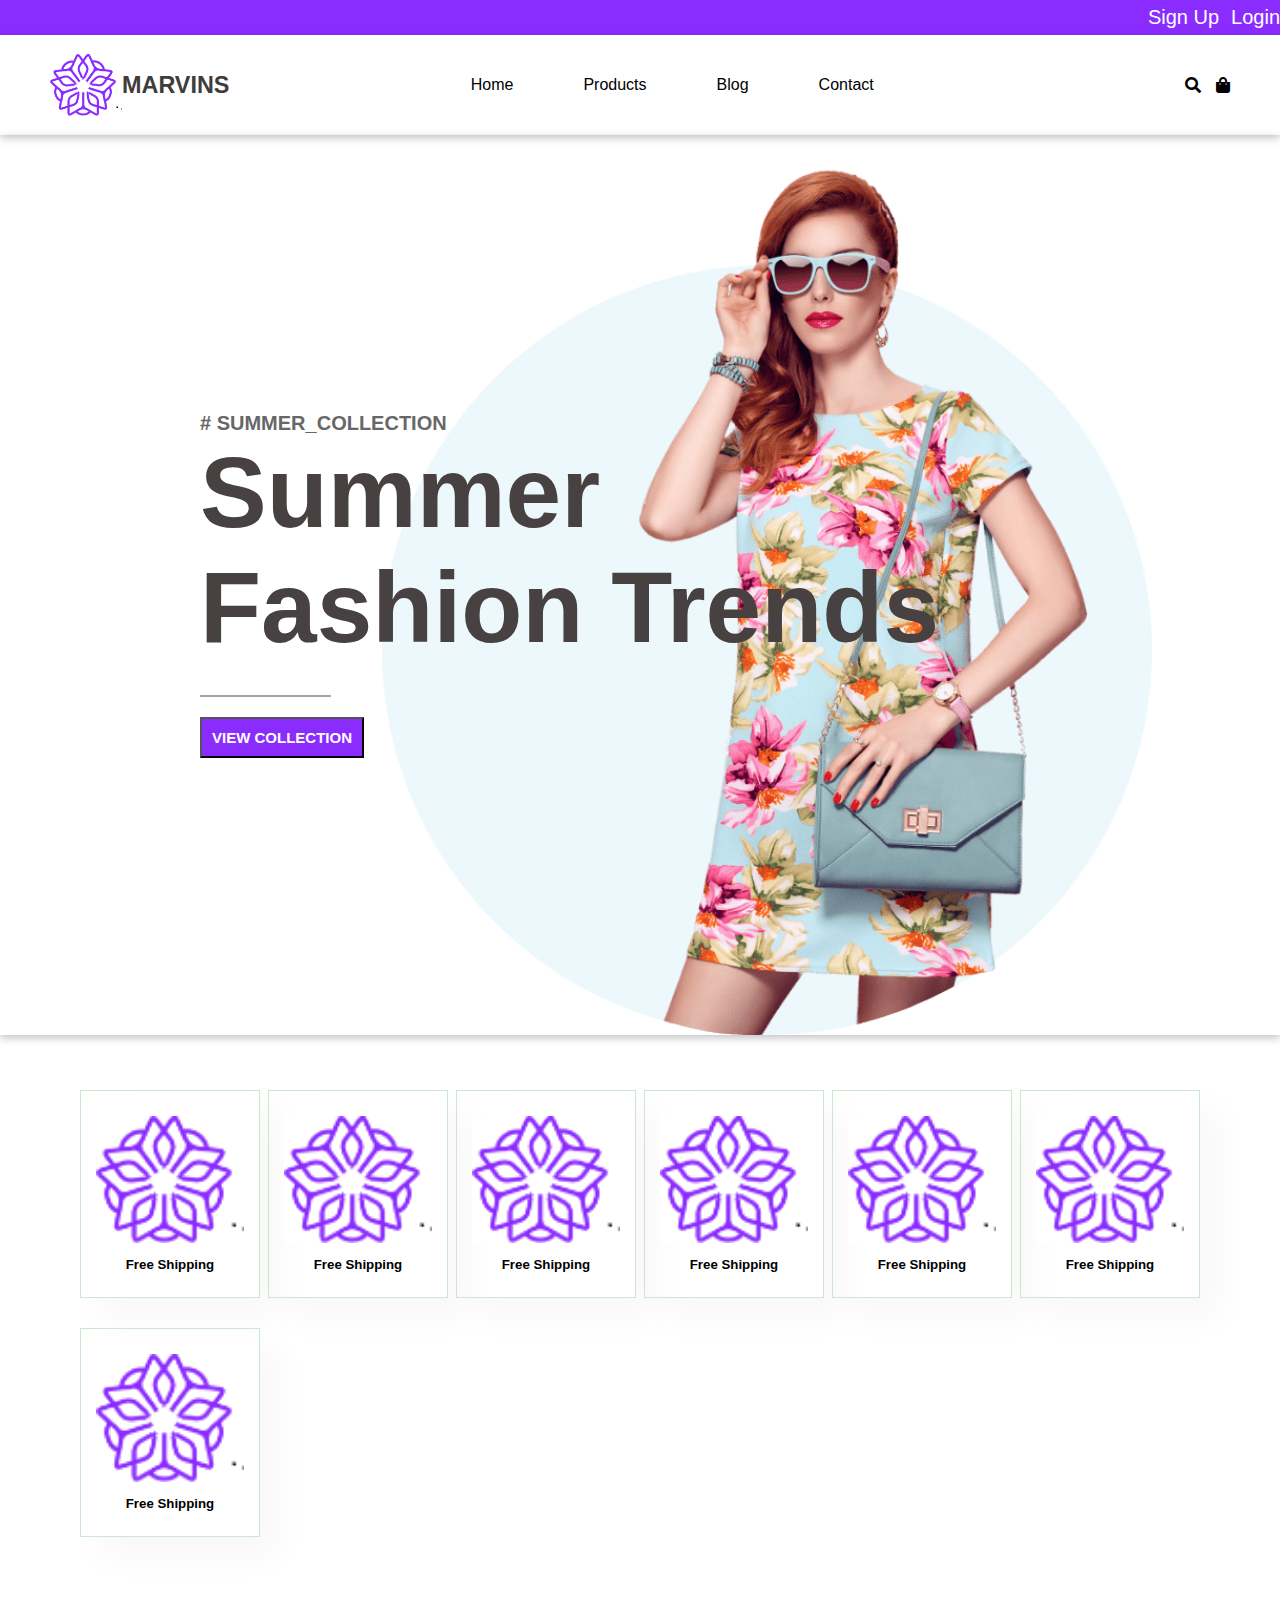
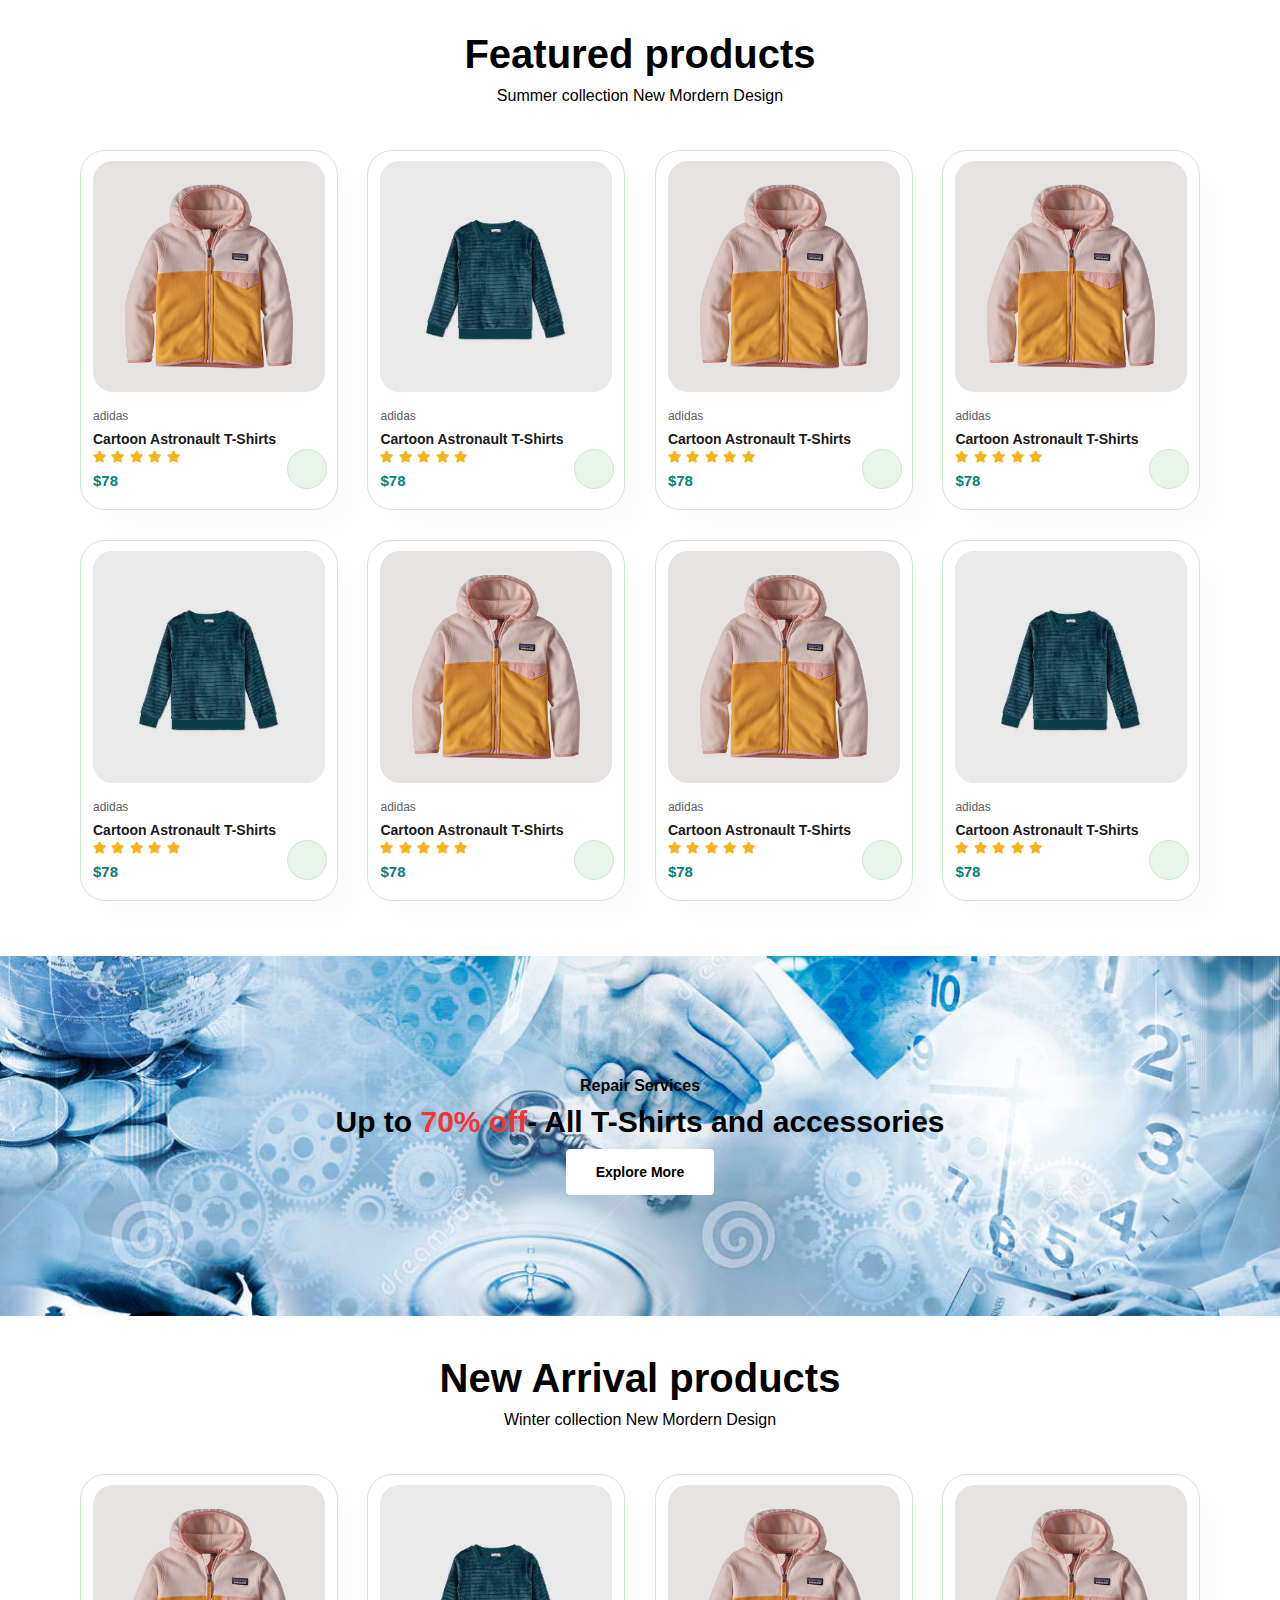
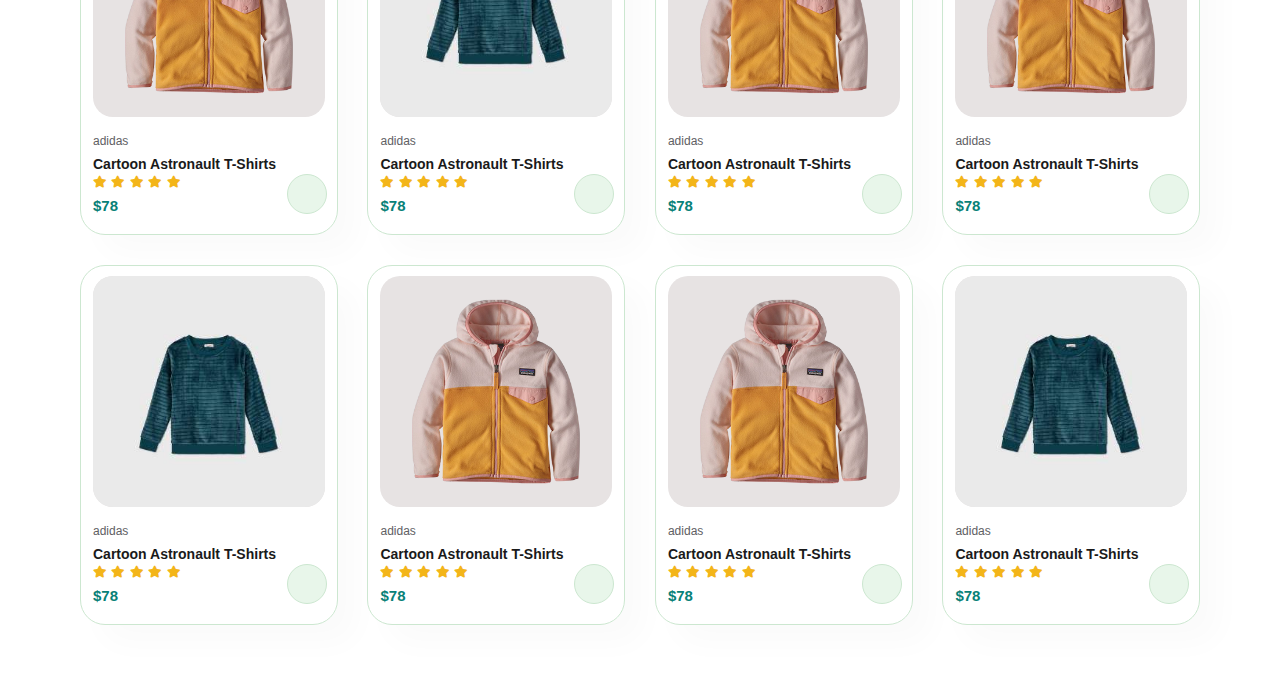
==== index.html @ b317eabd "initialCommit" ====
<!DOCTYPE html>
<html lang="en">

<head>
    <meta charset="UTF-8">
    <meta http-equiv="X-UA-Compatible" content="IE=edge">
    <meta name="viewport" content="width=device-width, initial-scale=1.0">
    <link rel="stylesheet" href="css/style.css">
    <link rel="stylesheet" href="fontawesome/css/all.min.css">
    <title>E-Commerce</title>
    <link rel="preconnect" href="https://fonts.googleapis.com">
    <link rel="preconnect" href="https://fonts.gstatic.com" crossorigin>
    <link href="https://fonts.googleapis.com/css2?family=Open+Sans&display=swap" rel="stylesheet">
</head>

<body>
    <div class="container">

        <div class="login" id="colorbg">
            <a class="text" id="signUp" href="signup.html">Sign Up</a>
            <a class="text" id="login" href="login.html">Login</a>
        </div>


        <div class="top-nav">

            <img src="Images/logo.png">

            <div class="app-name" style="color:rgb(63, 60, 60);">
                <h3>MARVINS</h3>
            </div>

            <div class="listContainer">
                <nav>
                    <ul class="top-list">
                        <li id="home">Home</li>
                        <li id="product">Products</li>
                        <li>Blog</li>
                        <li>Contact</li>
                        <a href="#"><i id="close" class="fas fa-times"></i></a>
                    </ul>
                </nav>
            </div>

            <div class="icons">
                <i class="fas fa-search"></i>
                <i class="fas fa-shopping-bag" id="cartBtn"></i>
            </div>

            <div id="mobile">
                <i id="bar" class="fas fa-outdent"></i>
            </div>
        </div>

        <div class="backgroundImageConttainer">

            <h1># SUMMER_COLLECTION</h1>
            <h2>Summer</h2>
            <h2>Fashion Trends</h2>

            <div class="aux-shop2-slider">

            </div>

            <button>VIEW COLLECTION</button>

        </div>

        <div id="feature" class="active">
            <div class="fe-box">
                <img src="Images/logo.png">
                <h5>Free Shipping</h5>
            </div>
            <div class="fe-box">
                <img src="Images/logo.png">
                <h5>Free Shipping</h5>
            </div>
            <div class="fe-box">
                <img src="Images/logo.png">
                <h5>Free Shipping</h5>
            </div>
            <div class="fe-box">
                <img src="Images/logo.png">
                <h5>Free Shipping</h5>
            </div>
            <div class="fe-box">
                <img src="Images/logo.png">
                <h5>Free Shipping</h5>
            </div>
            <div class="fe-box">
                <img src="Images/logo.png">
                <h5>Free Shipping</h5>
            </div>
            <div class="fe-box">
                <img src="Images/logo.png">
                <h5>Free Shipping</h5>
            </div>


        </div>

        <div id="products" class="active">
            <h2>Featured products</h2>
            <p>Summer collection New Mordern Design</p>

            <div class="pro-container">
                <div class="pro">
                    <img src="Images/cloth1.webp" alt="No Img found">
                    <div class="description">
                        <span>adidas</span>
                        <h5>Cartoon Astronault T-Shirts</h5>
                        <div class="star">
                            <i class="fas fa-star"></i>
                            <i class="fas fa-star"></i>
                            <i class="fas fa-star"></i>
                            <i class="fas fa-star"></i>
                            <i class="fas fa-star"></i>
                        </div>
                        <h4>$78</h4>
                    </div>
                    <a href="#"><i class="fas fa-shopping-cart cart"></i></a>
                </div>

                <div class="pro">
                    <img src="Images/cloth2.jpg" alt="No Img found">
                    <div class="description">
                        <span>adidas</span>
                        <h5>Cartoon Astronault T-Shirts</h5>
                        <div class="star">
                            <i class="fas fa-star"></i>
                            <i class="fas fa-star"></i>
                            <i class="fas fa-star"></i>
                            <i class="fas fa-star"></i>
                            <i class="fas fa-star"></i>
                        </div>
                        <h4>$78</h4>
                    </div>
                    <a href="#"><i class="fas fa-shopping-cart cart"></i></a>
                </div>
                <div class="pro">
                    <img src="Images/cloth1.webp" alt="No Img found">
                    <div class="description">
                        <span>adidas</span>
                        <h5>Cartoon Astronault T-Shirts</h5>
                        <div class="star">
                            <i class="fas fa-star"></i>
                            <i class="fas fa-star"></i>
                            <i class="fas fa-star"></i>
                            <i class="fas fa-star"></i>
                            <i class="fas fa-star"></i>
                        </div>
                        <h4>$78</h4>
                    </div>
                    <a href="#"><i class="fas fa-shopping-cart cart"></i></a>
                </div>
                <div class="pro">
                    <img src="Images/cloth1.webp" alt="No Img found">
                    <div class="description">
                        <span>adidas</span>
                        <h5>Cartoon Astronault T-Shirts</h5>
                        <div class="star">
                            <i class="fas fa-star"></i>
                            <i class="fas fa-star"></i>
                            <i class="fas fa-star"></i>
                            <i class="fas fa-star"></i>
                            <i class="fas fa-star"></i>
                        </div>
                        <h4>$78</h4>
                    </div>
                    <a href="#"><i class="fas fa-shopping-cart cart"></i></a>
                </div>
                <div class="pro">
                    <img src="Images/cloth2.jpg" alt="No Img found">
                    <div class="description">
                        <span>adidas</span>
                        <h5>Cartoon Astronault T-Shirts</h5>
                        <div class="star">
                            <i class="fas fa-star"></i>
                            <i class="fas fa-star"></i>
                            <i class="fas fa-star"></i>
                            <i class="fas fa-star"></i>
                            <i class="fas fa-star"></i>
                        </div>
                        <h4>$78</h4>
                    </div>
                    <a href="#"><i class="fas fa-shopping-cart cart"></i></a>
                </div>
                <div class="pro">
                    <img src="Images/cloth1.webp" alt="No Img found">
                    <div class="description">
                        <span>adidas</span>
                        <h5>Cartoon Astronault T-Shirts</h5>
                        <div class="star">
                            <i class="fas fa-star"></i>
                            <i class="fas fa-star"></i>
                            <i class="fas fa-star"></i>
                            <i class="fas fa-star"></i>
                            <i class="fas fa-star"></i>
                        </div>
                        <h4>$78</h4>
                    </div>
                    <a href="#"><i class="fas fa-shopping-cart cart"></i></a>
                </div>
                <div class="pro">
                    <img src="Images/cloth1.webp" alt="No Img found">
                    <div class="description">
                        <span>adidas</span>
                        <h5>Cartoon Astronault T-Shirts</h5>
                        <div class="star">
                            <i class="fas fa-star"></i>
                            <i class="fas fa-star"></i>
                            <i class="fas fa-star"></i>
                            <i class="fas fa-star"></i>
                            <i class="fas fa-star"></i>
                        </div>
                        <h4>$78</h4>
                    </div>
                    <a href="#"><i class="fas fa-shopping-cart cart"></i></a>
                </div>

                <div class="pro">
                    <img src="Images/cloth2.jpg" alt="No Img found">
                    <div class="description">
                        <span>adidas</span>
                        <h5>Cartoon Astronault T-Shirts</h5>
                        <div class="star">
                            <i class="fas fa-star"></i>
                            <i class="fas fa-star"></i>
                            <i class="fas fa-star"></i>
                            <i class="fas fa-star"></i>
                            <i class="fas fa-star"></i>
                        </div>
                        <h4>$78</h4>
                    </div>
                    <a href="#"><i class="fas fa-shopping-cart cart"></i></a>
                </div>
            </div>

        </div>

        <div id="banner" class="section-m1">
            <h4>Repair Services</h4>
            <h2>Up to <span>70% off</span>- All T-Shirts and accessories</h2>
            <button class="normal">Explore More</button>
        </div>

        <div id="products" class="active">
            <h2>New Arrival products</h2>
            <p>Winter collection New Mordern Design</p>

            <div class="pro-container">
                <div class="pro">
                    <img src="Images/cloth1.webp" alt="No Img found">
                    <div class="description">
                        <span>adidas</span>
                        <h5>Cartoon Astronault T-Shirts</h5>
                        <div class="star">
                            <i class="fas fa-star"></i>
                            <i class="fas fa-star"></i>
                            <i class="fas fa-star"></i>
                            <i class="fas fa-star"></i>
                            <i class="fas fa-star"></i>
                        </div>
                        <h4>$78</h4>
                    </div>
                    <a href="#"><i class="fas fa-shopping-cart cart"></i></a>
                </div>

                <div class="pro">
                    <img src="Images/cloth2.jpg" alt="No Img found">
                    <div class="description">
                        <span>adidas</span>
                        <h5>Cartoon Astronault T-Shirts</h5>
                        <div class="star">
                            <i class="fas fa-star"></i>
                            <i class="fas fa-star"></i>
                            <i class="fas fa-star"></i>
                            <i class="fas fa-star"></i>
                            <i class="fas fa-star"></i>
                        </div>
                        <h4>$78</h4>
                    </div>
                    <a href="#"><i class="fas fa-shopping-cart cart"></i></a>
                </div>
                <div class="pro">
                    <img src="Images/cloth1.webp" alt="No Img found">
                    <div class="description">
                        <span>adidas</span>
                        <h5>Cartoon Astronault T-Shirts</h5>
                        <div class="star">
                            <i class="fas fa-star"></i>
                            <i class="fas fa-star"></i>
                            <i class="fas fa-star"></i>
                            <i class="fas fa-star"></i>
                            <i class="fas fa-star"></i>
                        </div>
                        <h4>$78</h4>
                    </div>
                    <a href="#"><i class="fas fa-shopping-cart cart"></i></a>
                </div>
                <div class="pro">
                    <img src="Images/cloth1.webp" alt="No Img found">
                    <div class="description">
                        <span>adidas</span>
                        <h5>Cartoon Astronault T-Shirts</h5>
                        <div class="star">
                            <i class="fas fa-star"></i>
                            <i class="fas fa-star"></i>
                            <i class="fas fa-star"></i>
                            <i class="fas fa-star"></i>
                            <i class="fas fa-star"></i>
                        </div>
                        <h4>$78</h4>
                    </div>
                    <a href="#"><i class="fas fa-shopping-cart cart"></i></a>
                </div>
                <div class="pro">
                    <img src="Images/cloth2.jpg" alt="No Img found">
                    <div class="description">
                        <span>adidas</span>
                        <h5>Cartoon Astronault T-Shirts</h5>
                        <div class="star">
                            <i class="fas fa-star"></i>
                            <i class="fas fa-star"></i>
                            <i class="fas fa-star"></i>
                            <i class="fas fa-star"></i>
                            <i class="fas fa-star"></i>
                        </div>
                        <h4>$78</h4>
                    </div>
                    <a href="#"><i class="fas fa-shopping-cart cart"></i></a>
                </div>
                <div class="pro">
                    <img src="Images/cloth1.webp" alt="No Img found">
                    <div class="description">
                        <span>adidas</span>
                        <h5>Cartoon Astronault T-Shirts</h5>
                        <div class="star">
                            <i class="fas fa-star"></i>
                            <i class="fas fa-star"></i>
                            <i class="fas fa-star"></i>
                            <i class="fas fa-star"></i>
                            <i class="fas fa-star"></i>
                        </div>
                        <h4>$78</h4>
                    </div>
                    <a href="#"><i class="fas fa-shopping-cart cart"></i></a>
                </div>
                <div class="pro">
                    <img src="Images/cloth1.webp" alt="No Img found">
                    <div class="description">
                        <span>adidas</span>
                        <h5>Cartoon Astronault T-Shirts</h5>
                        <div class="star">
                            <i class="fas fa-star"></i>
                            <i class="fas fa-star"></i>
                            <i class="fas fa-star"></i>
                            <i class="fas fa-star"></i>
                            <i class="fas fa-star"></i>
                        </div>
                        <h4>$78</h4>
                    </div>
                    <a href="#"><i class="fas fa-shopping-cart cart"></i></a>
                </div>

                <div class="pro">
                    <img src="Images/cloth2.jpg" alt="No Img found">
                    <div class="description">
                        <span>adidas</span>
                        <h5>Cartoon Astronault T-Shirts</h5>
                        <div class="star">
                            <i class="fas fa-star"></i>
                            <i class="fas fa-star"></i>
                            <i class="fas fa-star"></i>
                            <i class="fas fa-star"></i>
                            <i class="fas fa-star"></i>
                        </div>
                        <h4>$78</h4>
                    </div>
                    <a href="#"><i class="fas fa-shopping-cart cart"></i></a>
                </div>
            </div>

        </div>

    </div>
    <script src="js/script.js"></script>
</body>

</html>
---- css/style.css ----
* {
        margin: 0;
        padding: 0;
        box-sizing: border-box;
    }
    
    p {
        margin: 10px;
    }
    
    h2 {
        font-size: 40px;
    }
    
    body {
        font-family: arial, sans-serif;
        background-color: #fff;
    }
    
    #colorbg {
        height: 35px;
        max-width: 100vw;
        background-color: #8b2cff;
        display: flex;
    }
    
    .login {
        display: flex;
        justify-content: end;
        gap: 12px;
    }
    
    .text {
        display: flex;
        align-items: center;
        text-decoration: none;
        font-size: 20px;
        color: white;
    }
    
    .top-nav {
        padding: 20px 50px;
        position: relative;
        display: flex;
        height: 100px;
        max-width: 100%;
        justify-content: space-between;
        align-items: center;
        box-shadow: rgba(0, 0, 0, 0.24) 0px 3px 8px;
    }
    
    .app-name {
        font-weight: bolder;
        font-size: 20px;
    }
    
    .listContainer {
        display: flex;
        flex: 2;
        justify-content: center;
    }
    
    .top-list {
        display: flex;
        list-style: none;
        justify-content: space-between;
        align-items: center;
        gap: 70px;
        cursor: pointer;
    }
    
    .top-list :hover {
        color: lightgrey;
        transition: .1s;
    }
    
    .page-header {
        background-image: url('/Images/banner2.jpg');
        width: 100%;
        height: 30vh;
        background-size: cover;
        display: flex;
        flex-direction: column;
        justify-content: center;
        text-align: center;
        padding: 14px;
    }
    
    .icons {
        display: flex;
        gap: 15px;
    }
    
    #mobile {
        display: none;
        align-items: center;
    }
    
    #close {
        display: none;
    }
    
    .backgroundImageConttainer {
        padding: 200px;
        background-image: url("/Images/model.png");
        background-repeat: no-repeat;
        background-position: top 0 right 25%;
        height: 100vh;
        background-size: contain;
        box-shadow: rgba(0, 0, 0, 0.24) 0px 3px 8px;
        display: flex;
        align-items: flex-start;
        flex-direction: column;
        justify-content: center;
    }
    
    .backgroundImageConttainer h1 {
        color: rgb(104, 103, 103);
        font-size: 20px;
    }
    
    .backgroundImageConttainer h2 {
        color: rgb(71, 65, 65);
        font-size: 100px;
    }
    
    .backgroundImageConttainer button {
        font-weight: 700;
        font-size: 15px;
        color: white;
        background-color: #8b2cff;
        padding: 10px;
        cursor: pointer;
        margin-top: 20px;
    }
    
    .aux-shop2-slider:after {
        content: '';
        width: 131px;
        height: 2px;
        background: rgba(30, 30, 30, .4);
        display: block;
        margin-top: 30px;
    }
    
    .active {
        padding: 40px 80px;
    }
    
    .section-m1 {
        padding: 40px 0;
    }
    
    button.normal {
        font-size: 14px;
        font-weight: 600;
        padding: 15px 30px;
        color: #000;
        background-color: #fff;
        border-radius: 4px;
        cursor: pointer;
        border: none;
        transition: 0.2s;
        outline: none;
    }
    
    #feature {
        display: flex;
        align-items: center;
        justify-content: space-between;
        flex-wrap: wrap;
    }
    
    #feature .fe-box img {
        width: 100%;
        margin-bottom: 10px;
    }
    
    #feature .fe-box {
        width: 180px;
        text-align: center;
        padding: 25px 15px;
        box-shadow: 20px 20px 34px rgba(0, 0, 0, 0.03);
        border: 1px solid #cce7d0;
        margin: 15px 0;
    }
    
    #products {
        text-align: center;
    }
    
    #products .pro {
        width: 23%;
        min-width: 250px;
        padding: 10px 12px;
        border: 1px solid #cce7d0;
        border-radius: 25px;
        cursor: pointer;
        box-shadow: 20px 20px 30px rgba(0, 0, 0, 0.02);
        margin: 15px 0;
        transition: 02s ease;
        position: relative;
    }
    
    #products .pro:hover {
        box-shadow: 20px 20px 30px rgba(0, 0, 0, 0.06);
    }
    
    #products .pro img {
        width: 100%;
        border-radius: 20px;
        background-color: rgb(231, 227, 227);
    }
    
    #products .pro .description {
        text-align: start;
        padding: 10px 0;
    }
    
    #products .pro .description span {
        color: #606063;
        font-size: 12px;
    }
    
    #products .pro .description h5 {
        padding-top: 7px;
        color: #1a1a1a;
        font-size: 14px;
    }
    
    #products .pro .description i {
        font-size: 12px;
        color: rgb(243, 181, 25);
    }
    
    #products .pro .description h4 {
        padding-top: 7px;
        font-size: 15px;
        font-weight: 700;
        color: #088178;
    }
    
    #products .pro .cart {
        width: 40px;
        height: 40px;
        line-height: 40px;
        border-radius: 50px;
        background-color: #e8f6ea;
        font-weight: 500;
        color: #088178;
        border: 1px solid #cce7d0;
        position: absolute;
        bottom: 20px;
        right: 10px;
    }
    
    #products .pro-container {
        display: flex;
        flex-wrap: wrap;
        align-items: center;
        justify-content: space-between;
        padding-top: 20px;
    }
    
    #banner {
        display: flex;
        flex-direction: column;
        justify-content: center;
        align-items: center;
        text-align: center;
        background-image: url("/Images/banner2.jpg");
        width: 100%;
        height: 40vh;
        background-size: cover;
        background-position: center;
    }
    
    #banner h4 {
        font-size: 16px;
    }
    
    #banner h2 {
        font-size: 30px;
        padding: 10px 0;
    }
    
    #banner h2 span {
        color: #ef3636;
    }
    
    #banner button:hover {
        background-color: #088178;
        color: #fff;
    }
    
    #pagination {
        text-align: center;
        margin-bottom: 50px;
    }
    
    #pagination a {
        text-decoration: none;
        background-color: #088178;
        padding: 15px 20px;
        border-radius: 4px;
        color: #fff;
        font-weight: 600;
    }
    
    #pagination a i {
        font-size: 16px;
        font-weight: 600;
    }
    
    #prodetails {
        display: flex;
        margin-top: 20px;
    }
    
    #prodetails .single-pro-image {
        width: 40%;
        margin-right: 50px;
    }
    
    .small-img-group {
        display: flex;
        justify-content: space-between;
    }
    
    .small-img-col {
        flex-basis: 24%;
        cursor: pointer;
    }
    
    #prodetails .single-pro-details {
        width: 50%;
        padding-top: 30px;
    }
    
    #prodetails .single-pro-details h4 {
        padding: 40px 0 20px 0;
    }
    
    #prodetails .single-pro-details h2 {
        font-size: 26px;
    }
    
    #prodetails .single-pro-details select {
        display: block;
        padding: 5px 10px;
        margin-bottom: 10px;
    }
    
    #prodetails .single-pro-details input {
        width: 50px;
        height: 47px;
        padding-left: 10px;
        margin-right: 10px;
        font-size: 16px;
    }
    
    #prodetails .single-pro-details input:focus {
        outline: none;
    }
    
    #prodetails .single-pro-details button {
        background-color: #088178;
        color: #fff;
    }
    
    #prodetails .single-pro-details span {
        line-height: 24px;
    }
    
    #cart {
        overflow-x: auto;
    }
    
    #cart table {
        width: 100%;
        border-collapse: collapse;
        table-layout: fixed;
        white-space: nowrap;
    }
    
    #cart table img {
        width: 70px;
    }
    
    #cart table td:nth-child(1) {
        width: 100px;
        text-align: center;
    }
    
    #cart table td:nth-child(2) {
        width: 150px;
        text-align: center;
    }
    
    #cart table td:nth-child(3) {
        width: 250px;
        text-align: center;
    }
    
    #cart table td:nth-child(4),
    #cart table td:nth-child(5),
    #cart table td:nth-child(6) {
        width: 150px;
        text-align: center;
    }
    
    #cart table td:nth-child(5) input {
        width: 70px;
        padding: 10px 5px 10px 15px;
    }
    
    #cart table td:nth-child(5) input:focus {
        outline: none;
    }
    
    #cart table thead {
        border: 1px solid #eaf1ea;
        border-left: none;
        border-right: none;
    }
    
    #cart table thead td {
        font-weight: 700;
        text-transform: uppercase;
        font-size: 13px;
        padding: 18px 0;
    }
    
    #cart table tbody tr td {
        padding-top: 15px;
    }
    
    #cart table tbody td {
        font-size: 13px;
    }
    
    #cart-add {
        display: flex;
        flex-wrap: wrap;
        justify-content: space-between;
    }
    
    #coupon {
        width: 50%;
        margin-bottom: 30px;
    }
    
    #coupon h3,
    #subtotal h3 {
        padding: 15px;
    }
    
    #coupon input {
        padding: 10px 20px;
        outline: none;
        width: 60%;
        margin-right: 10px;
        border: 1px solid #e8f6ea;
    }
    
    #coupon button,
    #subtotal button {
        background-color: #088178;
        color: #fff;
        padding: 12px 20px;
    }
    
    #subtotal {
        width: 50%;
        margin-bottom: 30px;
        border: 1px solid #ddf8e1;
        padding: 30px;
    }
    
    #subtotal table {
        border-collapse: collapse;
        width: 100%;
        margin-bottom: 20px;
    }
    
    #subtotal table td {
        width: 50%;
        border: 1px solid #ddf8e1;
        padding: 10px;
        font-size: 13px;
    }
    
    @media (max-width: 799px) {
        .top-list {
            display: flex;
            flex-direction: column;
            list-style: none;
            justify-content: space-between;
            align-items: flex-start;
            width: 300px;
            cursor: pointer;
            position: fixed;
            top: 0;
            right: -300px;
            height: 100vh;
            background-color: #eaf1ea;
            box-shadow: 0 40px 60px rgba(0, 0, 0, 0.1);
            padding: 80px 0 0 10px;
        }
        .top-list li {
            margin-bottom: 20px;
        }
        .top-list.activey {
            right: 0;
            transition: 0.3s;
        }
        #mobile {
            display: flex;
            align-items: center;
        }
        #mobile i {
            color: #1a1a1a;
            font-size: 24px;
            padding-left: 20px;
        }
        #close {
            display: inline-block;
            position: absolute;
            top: 30px;
            left: 30px;
            color: #222;
            font-size: 24px;
        }
        .backgroundImageConttainer {
            padding: 200px;
            height: 70vh;
            background-position: top 30% right 30%;
        }
        #feature {
            justify-content: center;
        }
        #feature .fe-box {
            margin: 15px 15px;
        }
        #products .pro-container {
            justify-content: center;
        }
        #products .pro {
            margin: 15px 15px;
        }
        #banner {
            height: 20vh;
        }
    }
    
    @media (max-width: 477px) {
        .top-nav {
            padding: 10px 30px;
        }
        .backgroundImageConttainer {
            padding: 0 20px;
            background-position: 55%;
            background-size: cover;
        }
        .backgroundImageConttainer h2 {
            font-size: 24px;
        }
        #prodetails {
            display: flex;
            flex-direction: column;
        }
        #prodetails .single-pro-image {
            width: 100%;
            margin-right: 0px;
        }
        #prodetails .single-pro-details {
            width: 100%;
        }
        #cart-add {
            flex-direction: column;
        }
        #coupon {
            width: 100%;
        }
        #subtotal {
            width: 100%;
            padding: 20px;
        }
    }
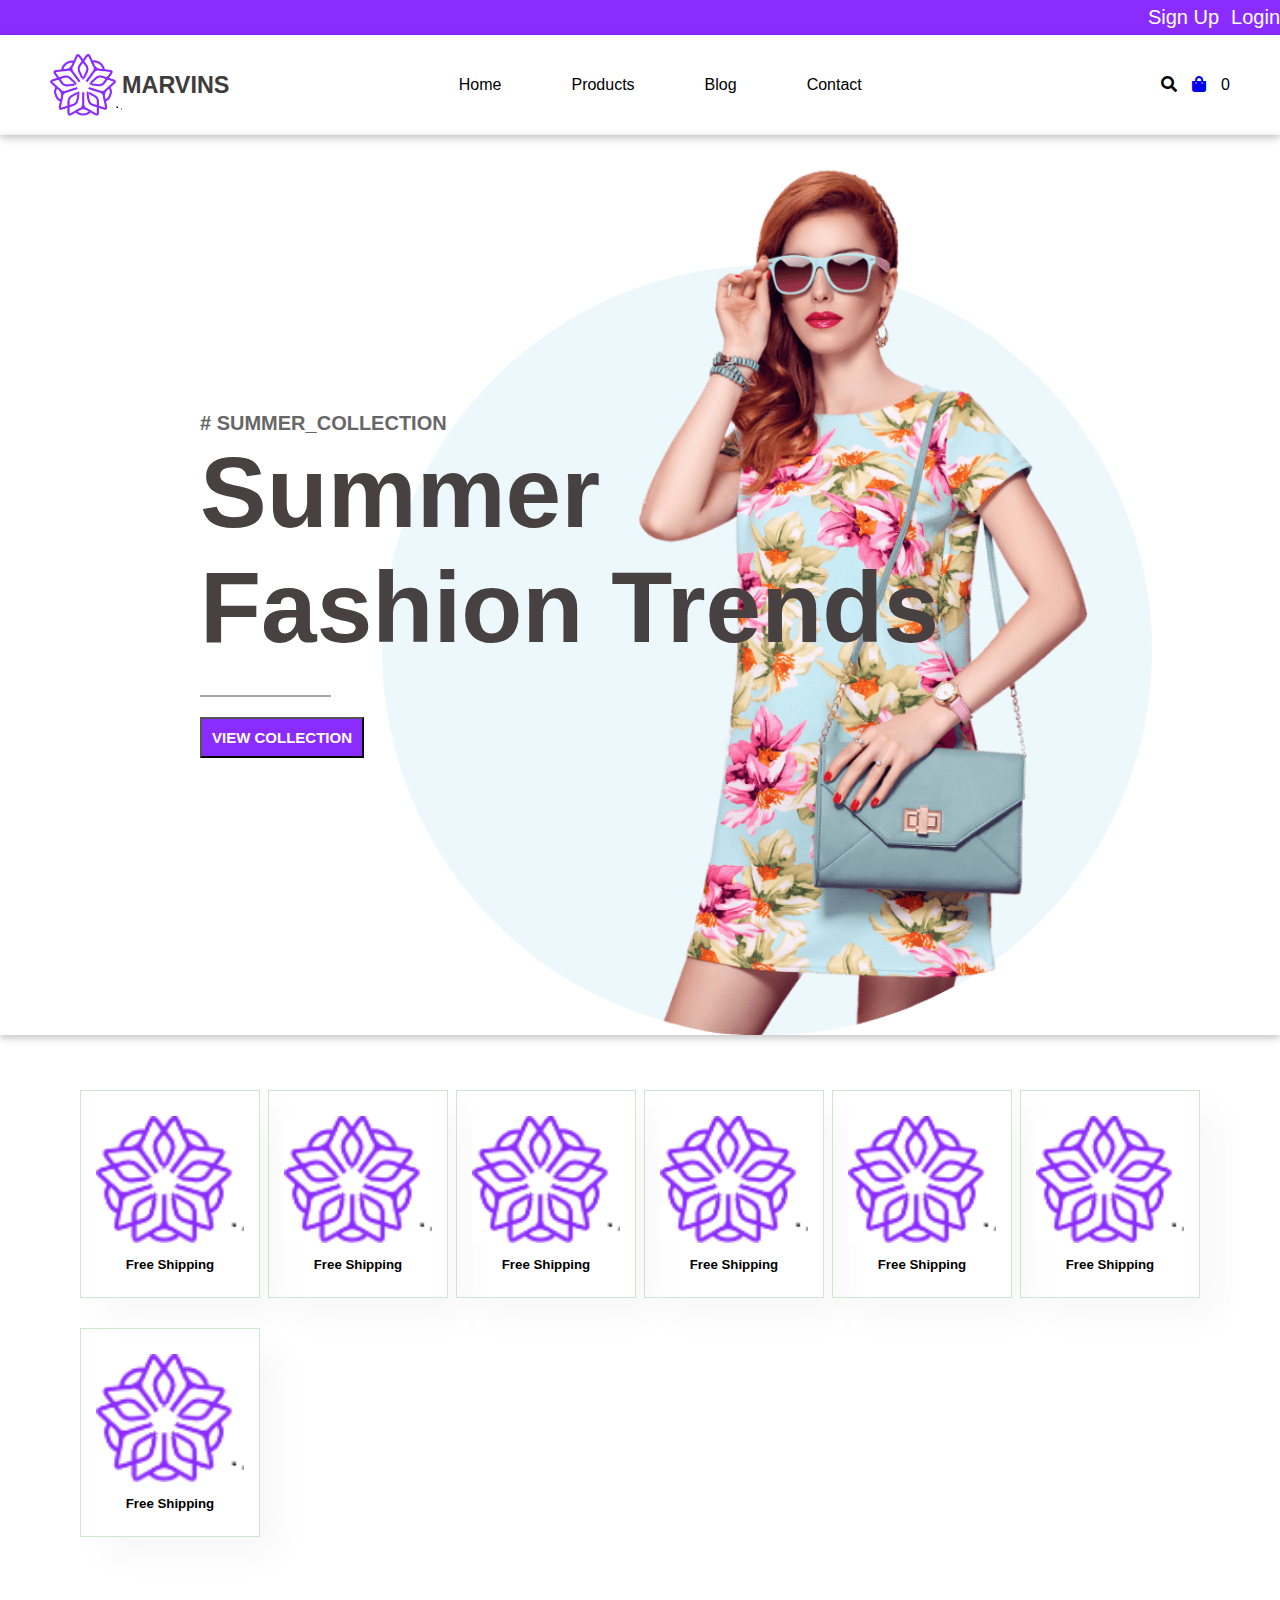
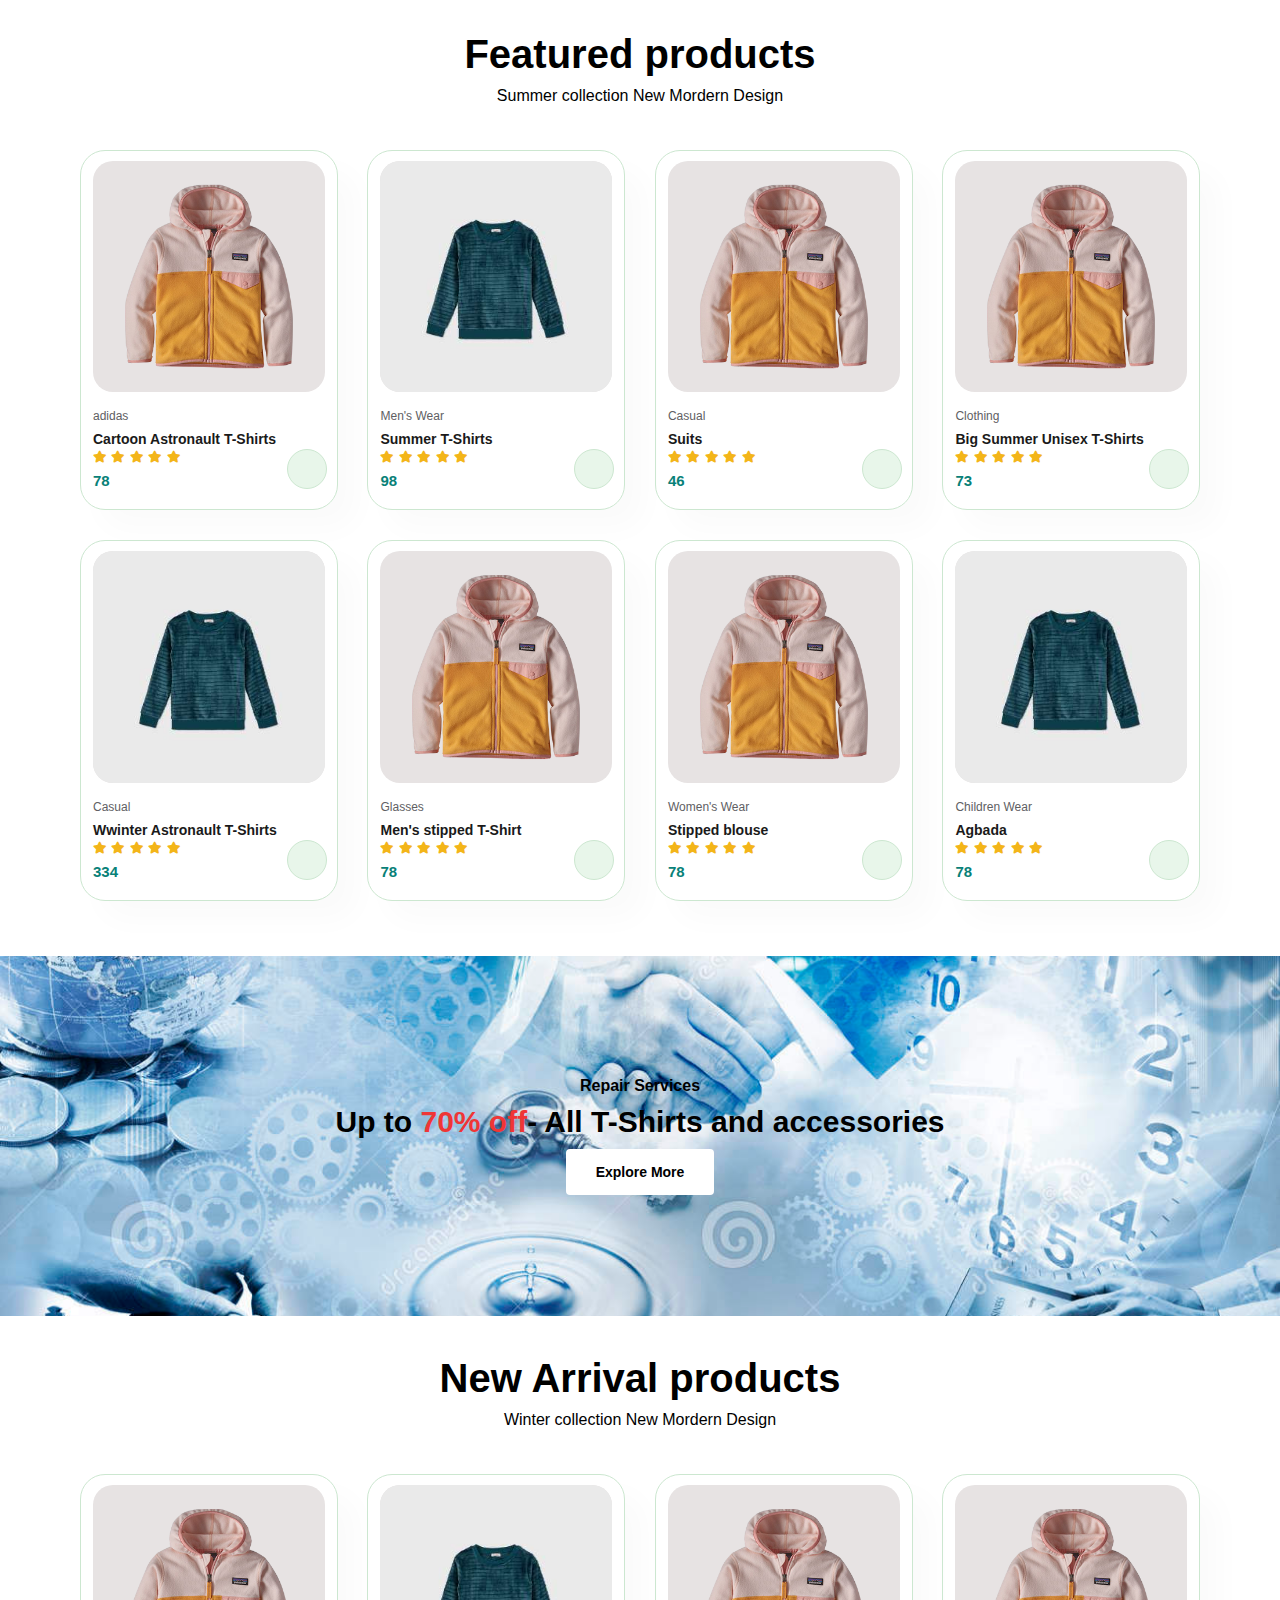
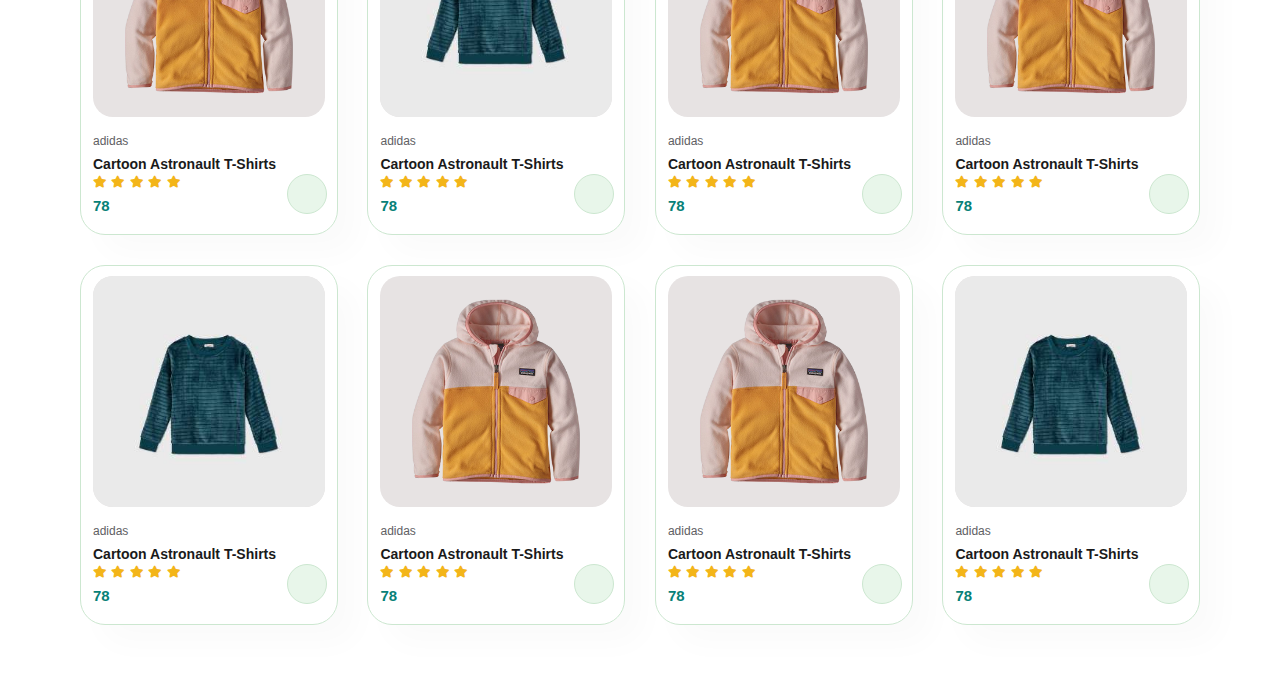
==== commit 853a6456: "initialCommit" ====
--- a/index.html
+++ b/index.html
@@ -44,7 +44,8 @@
 
             <div class="icons">
                 <i class="fas fa-search"></i>
-                <i class="fas fa-shopping-bag" id="cartBtn"></i>
+                <a href="/cart.html"><i class="fas fa-shopping-bag" id="cartBtn"></i></a>
+                <span>0</span>
             </div>
 
             <div id="mobile">
@@ -116,121 +117,121 @@
                             <i class="fas fa-star"></i>
                             <i class="fas fa-star"></i>
                         </div>
-                        <h4>$78</h4>
-                    </div>
-                    <a href="#"><i class="fas fa-shopping-cart cart"></i></a>
-                </div>
-
-                <div class="pro">
-                    <img src="Images/cloth2.jpg" alt="No Img found">
-                    <div class="description">
-                        <span>adidas</span>
-                        <h5>Cartoon Astronault T-Shirts</h5>
-                        <div class="star">
-                            <i class="fas fa-star"></i>
-                            <i class="fas fa-star"></i>
-                            <i class="fas fa-star"></i>
-                            <i class="fas fa-star"></i>
-                            <i class="fas fa-star"></i>
-                        </div>
-                        <h4>$78</h4>
-                    </div>
-                    <a href="#"><i class="fas fa-shopping-cart cart"></i></a>
-                </div>
-                <div class="pro">
-                    <img src="Images/cloth1.webp" alt="No Img found">
-                    <div class="description">
-                        <span>adidas</span>
-                        <h5>Cartoon Astronault T-Shirts</h5>
-                        <div class="star">
-                            <i class="fas fa-star"></i>
-                            <i class="fas fa-star"></i>
-                            <i class="fas fa-star"></i>
-                            <i class="fas fa-star"></i>
-                            <i class="fas fa-star"></i>
-                        </div>
-                        <h4>$78</h4>
-                    </div>
-                    <a href="#"><i class="fas fa-shopping-cart cart"></i></a>
-                </div>
-                <div class="pro">
-                    <img src="Images/cloth1.webp" alt="No Img found">
-                    <div class="description">
-                        <span>adidas</span>
-                        <h5>Cartoon Astronault T-Shirts</h5>
-                        <div class="star">
-                            <i class="fas fa-star"></i>
-                            <i class="fas fa-star"></i>
-                            <i class="fas fa-star"></i>
-                            <i class="fas fa-star"></i>
-                            <i class="fas fa-star"></i>
-                        </div>
-                        <h4>$78</h4>
-                    </div>
-                    <a href="#"><i class="fas fa-shopping-cart cart"></i></a>
-                </div>
-                <div class="pro">
-                    <img src="Images/cloth2.jpg" alt="No Img found">
-                    <div class="description">
-                        <span>adidas</span>
-                        <h5>Cartoon Astronault T-Shirts</h5>
-                        <div class="star">
-                            <i class="fas fa-star"></i>
-                            <i class="fas fa-star"></i>
-                            <i class="fas fa-star"></i>
-                            <i class="fas fa-star"></i>
-                            <i class="fas fa-star"></i>
-                        </div>
-                        <h4>$78</h4>
-                    </div>
-                    <a href="#"><i class="fas fa-shopping-cart cart"></i></a>
-                </div>
-                <div class="pro">
-                    <img src="Images/cloth1.webp" alt="No Img found">
-                    <div class="description">
-                        <span>adidas</span>
-                        <h5>Cartoon Astronault T-Shirts</h5>
-                        <div class="star">
-                            <i class="fas fa-star"></i>
-                            <i class="fas fa-star"></i>
-                            <i class="fas fa-star"></i>
-                            <i class="fas fa-star"></i>
-                            <i class="fas fa-star"></i>
-                        </div>
-                        <h4>$78</h4>
-                    </div>
-                    <a href="#"><i class="fas fa-shopping-cart cart"></i></a>
-                </div>
-                <div class="pro">
-                    <img src="Images/cloth1.webp" alt="No Img found">
-                    <div class="description">
-                        <span>adidas</span>
-                        <h5>Cartoon Astronault T-Shirts</h5>
-                        <div class="star">
-                            <i class="fas fa-star"></i>
-                            <i class="fas fa-star"></i>
-                            <i class="fas fa-star"></i>
-                            <i class="fas fa-star"></i>
-                            <i class="fas fa-star"></i>
-                        </div>
-                        <h4>$78</h4>
-                    </div>
-                    <a href="#"><i class="fas fa-shopping-cart cart"></i></a>
-                </div>
-
-                <div class="pro">
-                    <img src="Images/cloth2.jpg" alt="No Img found">
-                    <div class="description">
-                        <span>adidas</span>
-                        <h5>Cartoon Astronault T-Shirts</h5>
-                        <div class="star">
-                            <i class="fas fa-star"></i>
-                            <i class="fas fa-star"></i>
-                            <i class="fas fa-star"></i>
-                            <i class="fas fa-star"></i>
-                            <i class="fas fa-star"></i>
-                        </div>
-                        <h4>$78</h4>
+                        <h4>78</h4>
+                    </div>
+                    <a href="#"><i class="fas fa-shopping-cart cart"></i></a>
+                </div>
+
+                <div class="pro">
+                    <img src="Images/cloth2.jpg" alt="No Img found">
+                    <div class="description">
+                        <span>Men's Wear</span>
+                        <h5>Summer T-Shirts</h5>
+                        <div class="star">
+                            <i class="fas fa-star"></i>
+                            <i class="fas fa-star"></i>
+                            <i class="fas fa-star"></i>
+                            <i class="fas fa-star"></i>
+                            <i class="fas fa-star"></i>
+                        </div>
+                        <h4>98</h4>
+                    </div>
+                    <a href="#"><i class="fas fa-shopping-cart cart"></i></a>
+                </div>
+                <div class="pro">
+                    <img src="Images/cloth1.webp" alt="No Img found">
+                    <div class="description">
+                        <span>Casual</span>
+                        <h5>Suits</h5>
+                        <div class="star">
+                            <i class="fas fa-star"></i>
+                            <i class="fas fa-star"></i>
+                            <i class="fas fa-star"></i>
+                            <i class="fas fa-star"></i>
+                            <i class="fas fa-star"></i>
+                        </div>
+                        <h4>46</h4>
+                    </div>
+                    <a href="#"><i class="fas fa-shopping-cart cart"></i></a>
+                </div>
+                <div class="pro">
+                    <img src="Images/cloth1.webp" alt="No Img found">
+                    <div class="description">
+                        <span>Clothing</span>
+                        <h5>Big Summer Unisex T-Shirts</h5>
+                        <div class="star">
+                            <i class="fas fa-star"></i>
+                            <i class="fas fa-star"></i>
+                            <i class="fas fa-star"></i>
+                            <i class="fas fa-star"></i>
+                            <i class="fas fa-star"></i>
+                        </div>
+                        <h4>73</h4>
+                    </div>
+                    <a href="#"><i class="fas fa-shopping-cart cart"></i></a>
+                </div>
+                <div class="pro">
+                    <img src="Images/cloth2.jpg" alt="No Img found">
+                    <div class="description">
+                        <span>Casual</span>
+                        <h5>Wwinter Astronault T-Shirts</h5>
+                        <div class="star">
+                            <i class="fas fa-star"></i>
+                            <i class="fas fa-star"></i>
+                            <i class="fas fa-star"></i>
+                            <i class="fas fa-star"></i>
+                            <i class="fas fa-star"></i>
+                        </div>
+                        <h4>334</h4>
+                    </div>
+                    <a href="#"><i class="fas fa-shopping-cart cart"></i></a>
+                </div>
+                <div class="pro">
+                    <img src="Images/cloth1.webp" alt="No Img found">
+                    <div class="description">
+                        <span>Glasses</span>
+                        <h5>Men's stipped T-Shirt</h5>
+                        <div class="star">
+                            <i class="fas fa-star"></i>
+                            <i class="fas fa-star"></i>
+                            <i class="fas fa-star"></i>
+                            <i class="fas fa-star"></i>
+                            <i class="fas fa-star"></i>
+                        </div>
+                        <h4>78</h4>
+                    </div>
+                    <a href="#"><i class="fas fa-shopping-cart cart"></i></a>
+                </div>
+                <div class="pro">
+                    <img src="Images/cloth1.webp" alt="No Img found">
+                    <div class="description">
+                        <span>Women's Wear</span>
+                        <h5>Stipped blouse</h5>
+                        <div class="star">
+                            <i class="fas fa-star"></i>
+                            <i class="fas fa-star"></i>
+                            <i class="fas fa-star"></i>
+                            <i class="fas fa-star"></i>
+                            <i class="fas fa-star"></i>
+                        </div>
+                        <h4>78</h4>
+                    </div>
+                    <a href="#"><i class="fas fa-shopping-cart cart"></i></a>
+                </div>
+
+                <div class="pro">
+                    <img src="Images/cloth2.jpg" alt="No Img found">
+                    <div class="description">
+                        <span>Children Wear</span>
+                        <h5>Agbada</h5>
+                        <div class="star">
+                            <i class="fas fa-star"></i>
+                            <i class="fas fa-star"></i>
+                            <i class="fas fa-star"></i>
+                            <i class="fas fa-star"></i>
+                            <i class="fas fa-star"></i>
+                        </div>
+                        <h4>78</h4>
                     </div>
                     <a href="#"><i class="fas fa-shopping-cart cart"></i></a>
                 </div>
@@ -261,130 +262,130 @@
                             <i class="fas fa-star"></i>
                             <i class="fas fa-star"></i>
                         </div>
-                        <h4>$78</h4>
-                    </div>
-                    <a href="#"><i class="fas fa-shopping-cart cart"></i></a>
-                </div>
-
-                <div class="pro">
-                    <img src="Images/cloth2.jpg" alt="No Img found">
-                    <div class="description">
-                        <span>adidas</span>
-                        <h5>Cartoon Astronault T-Shirts</h5>
-                        <div class="star">
-                            <i class="fas fa-star"></i>
-                            <i class="fas fa-star"></i>
-                            <i class="fas fa-star"></i>
-                            <i class="fas fa-star"></i>
-                            <i class="fas fa-star"></i>
-                        </div>
-                        <h4>$78</h4>
-                    </div>
-                    <a href="#"><i class="fas fa-shopping-cart cart"></i></a>
-                </div>
-                <div class="pro">
-                    <img src="Images/cloth1.webp" alt="No Img found">
-                    <div class="description">
-                        <span>adidas</span>
-                        <h5>Cartoon Astronault T-Shirts</h5>
-                        <div class="star">
-                            <i class="fas fa-star"></i>
-                            <i class="fas fa-star"></i>
-                            <i class="fas fa-star"></i>
-                            <i class="fas fa-star"></i>
-                            <i class="fas fa-star"></i>
-                        </div>
-                        <h4>$78</h4>
-                    </div>
-                    <a href="#"><i class="fas fa-shopping-cart cart"></i></a>
-                </div>
-                <div class="pro">
-                    <img src="Images/cloth1.webp" alt="No Img found">
-                    <div class="description">
-                        <span>adidas</span>
-                        <h5>Cartoon Astronault T-Shirts</h5>
-                        <div class="star">
-                            <i class="fas fa-star"></i>
-                            <i class="fas fa-star"></i>
-                            <i class="fas fa-star"></i>
-                            <i class="fas fa-star"></i>
-                            <i class="fas fa-star"></i>
-                        </div>
-                        <h4>$78</h4>
-                    </div>
-                    <a href="#"><i class="fas fa-shopping-cart cart"></i></a>
-                </div>
-                <div class="pro">
-                    <img src="Images/cloth2.jpg" alt="No Img found">
-                    <div class="description">
-                        <span>adidas</span>
-                        <h5>Cartoon Astronault T-Shirts</h5>
-                        <div class="star">
-                            <i class="fas fa-star"></i>
-                            <i class="fas fa-star"></i>
-                            <i class="fas fa-star"></i>
-                            <i class="fas fa-star"></i>
-                            <i class="fas fa-star"></i>
-                        </div>
-                        <h4>$78</h4>
-                    </div>
-                    <a href="#"><i class="fas fa-shopping-cart cart"></i></a>
-                </div>
-                <div class="pro">
-                    <img src="Images/cloth1.webp" alt="No Img found">
-                    <div class="description">
-                        <span>adidas</span>
-                        <h5>Cartoon Astronault T-Shirts</h5>
-                        <div class="star">
-                            <i class="fas fa-star"></i>
-                            <i class="fas fa-star"></i>
-                            <i class="fas fa-star"></i>
-                            <i class="fas fa-star"></i>
-                            <i class="fas fa-star"></i>
-                        </div>
-                        <h4>$78</h4>
-                    </div>
-                    <a href="#"><i class="fas fa-shopping-cart cart"></i></a>
-                </div>
-                <div class="pro">
-                    <img src="Images/cloth1.webp" alt="No Img found">
-                    <div class="description">
-                        <span>adidas</span>
-                        <h5>Cartoon Astronault T-Shirts</h5>
-                        <div class="star">
-                            <i class="fas fa-star"></i>
-                            <i class="fas fa-star"></i>
-                            <i class="fas fa-star"></i>
-                            <i class="fas fa-star"></i>
-                            <i class="fas fa-star"></i>
-                        </div>
-                        <h4>$78</h4>
-                    </div>
-                    <a href="#"><i class="fas fa-shopping-cart cart"></i></a>
-                </div>
-
-                <div class="pro">
-                    <img src="Images/cloth2.jpg" alt="No Img found">
-                    <div class="description">
-                        <span>adidas</span>
-                        <h5>Cartoon Astronault T-Shirts</h5>
-                        <div class="star">
-                            <i class="fas fa-star"></i>
-                            <i class="fas fa-star"></i>
-                            <i class="fas fa-star"></i>
-                            <i class="fas fa-star"></i>
-                            <i class="fas fa-star"></i>
-                        </div>
-                        <h4>$78</h4>
-                    </div>
-                    <a href="#"><i class="fas fa-shopping-cart cart"></i></a>
+                        <h4>78</h4>
+                    </div>
+                    <a href=""><i class="fas fa-shopping-cart cart"></i></a>
+                </div>
+
+                <div class="pro">
+                    <img src="Images/cloth2.jpg" alt="No Img found">
+                    <div class="description">
+                        <span>adidas</span>
+                        <h5>Cartoon Astronault T-Shirts</h5>
+                        <div class="star">
+                            <i class="fas fa-star"></i>
+                            <i class="fas fa-star"></i>
+                            <i class="fas fa-star"></i>
+                            <i class="fas fa-star"></i>
+                            <i class="fas fa-star"></i>
+                        </div>
+                        <h4>78</h4>
+                    </div>
+                    <a href=""><i class="fas fa-shopping-cart cart"></i></a>
+                </div>
+                <div class="pro">
+                    <img src="Images/cloth1.webp" alt="No Img found">
+                    <div class="description">
+                        <span>adidas</span>
+                        <h5>Cartoon Astronault T-Shirts</h5>
+                        <div class="star">
+                            <i class="fas fa-star"></i>
+                            <i class="fas fa-star"></i>
+                            <i class="fas fa-star"></i>
+                            <i class="fas fa-star"></i>
+                            <i class="fas fa-star"></i>
+                        </div>
+                        <h4>78</h4>
+                    </div>
+                    <a href=""><i class="fas fa-shopping-cart cart"></i></a>
+                </div>
+                <div class="pro">
+                    <img src="Images/cloth1.webp" alt="No Img found">
+                    <div class="description">
+                        <span>adidas</span>
+                        <h5>Cartoon Astronault T-Shirts</h5>
+                        <div class="star">
+                            <i class="fas fa-star"></i>
+                            <i class="fas fa-star"></i>
+                            <i class="fas fa-star"></i>
+                            <i class="fas fa-star"></i>
+                            <i class="fas fa-star"></i>
+                        </div>
+                        <h4>78</h4>
+                    </div>
+                    <a href=""><i class="fas fa-shopping-cart cart"></i></a>
+                </div>
+                <div class="pro">
+                    <img src="Images/cloth2.jpg" alt="No Img found">
+                    <div class="description">
+                        <span>adidas</span>
+                        <h5>Cartoon Astronault T-Shirts</h5>
+                        <div class="star">
+                            <i class="fas fa-star"></i>
+                            <i class="fas fa-star"></i>
+                            <i class="fas fa-star"></i>
+                            <i class="fas fa-star"></i>
+                            <i class="fas fa-star"></i>
+                        </div>
+                        <h4>78</h4>
+                    </div>
+                    <a href=""><i class="fas fa-shopping-cart cart"></i></a>
+                </div>
+                <div class="pro">
+                    <img src="Images/cloth1.webp" alt="No Img found">
+                    <div class="description">
+                        <span>adidas</span>
+                        <h5>Cartoon Astronault T-Shirts</h5>
+                        <div class="star">
+                            <i class="fas fa-star"></i>
+                            <i class="fas fa-star"></i>
+                            <i class="fas fa-star"></i>
+                            <i class="fas fa-star"></i>
+                            <i class="fas fa-star"></i>
+                        </div>
+                        <h4>78</h4>
+                    </div>
+                    <a href=""><i class="fas fa-shopping-cart cart"></i></a>
+                </div>
+                <div class="pro">
+                    <img src="Images/cloth1.webp" alt="No Img found">
+                    <div class="description">
+                        <span>adidas</span>
+                        <h5>Cartoon Astronault T-Shirts</h5>
+                        <div class="star">
+                            <i class="fas fa-star"></i>
+                            <i class="fas fa-star"></i>
+                            <i class="fas fa-star"></i>
+                            <i class="fas fa-star"></i>
+                            <i class="fas fa-star"></i>
+                        </div>
+                        <h4>78</h4>
+                    </div>
+                    <a href=""><i class="fas fa-shopping-cart cart"></i></a>
+                </div>
+
+                <div class="pro">
+                    <img src="Images/cloth2.jpg" alt="No Img found">
+                    <div class="description">
+                        <span>adidas</span>
+                        <h5>Cartoon Astronault T-Shirts</h5>
+                        <div class="star">
+                            <i class="fas fa-star"></i>
+                            <i class="fas fa-star"></i>
+                            <i class="fas fa-star"></i>
+                            <i class="fas fa-star"></i>
+                            <i class="fas fa-star"></i>
+                        </div>
+                        <h4>78</h4>
+                    </div>
+                    <a href=""><i class="fas fa-shopping-cart cart"></i></a>
                 </div>
             </div>
 
         </div>
 
     </div>
-    <script src="js/script.js"></script>
+    <script src="/js/script.js"></script>
 </body>
 
 </html>--- a/css/style.css
+++ b/css/style.css
@@ -86,8 +86,72 @@
         padding: 14px;
     }
     
+    .products-container {
+        max-width: 650px;
+        justify-content: space-around;
+        margin: 0 auto;
+        margin-top: 50px;
+    }
+    
+    .products-container i {
+        font-size: 25px;
+        color: blue;
+        margin-left: 10px;
+        margin-right: 10px;
+        cursor: pointer;
+    }
+    
+    .products-container img {
+        width: 70px;
+    }
+    
+    .product-header {
+        width: 100%;
+        max-width: 650px;
+        display: flex;
+        border-bottom: 4px solid lightgray;
+        margin: 0 auto;
+    }
+    
+    .product-title {
+        width: 45%;
+        border-bottom: 4px solid lightgray;
+        display: flex;
+        align-items: center;
+    }
+    
+    .price {
+        width: 15%;
+        border-bottom: 4px solid lightgray;
+        display: flex;
+        align-items: center;
+    }
+    
+    .total {
+        width: 10%;
+        border-bottom: 4px solid lightgray;
+        display: flex;
+        align-items: center;
+    }
+    
+    .quantity {
+        width: 30%;
+        border-bottom: 4px solid lightgray;
+        display: flex;
+        align-items: center;
+    }
+    
+    .products {
+        width: 45%;
+        display: flex;
+        justify-content: space-around;
+        padding: 10px 0;
+        align-items: center;
+    }
+    
     .icons {
         display: flex;
+        cursor: pointer;
         gap: 15px;
     }
     
@@ -412,6 +476,25 @@
     #cart table td:nth-child(5) input {
         width: 70px;
         padding: 10px 5px 10px 15px;
+    }
+    
+    .basketTotalContainer {
+        display: flex;
+        justify-content: flex-end;
+        width: 100%;
+        padding: 10px 0;
+    }
+    
+    .basketTotalTitle {
+        width: 30%;
+    }
+    
+    .basketTotal {
+        width: 10%;
+    }
+    
+    .remove {
+        cursor: pointer;
     }
     
     #cart table td:nth-child(5) input:focus {
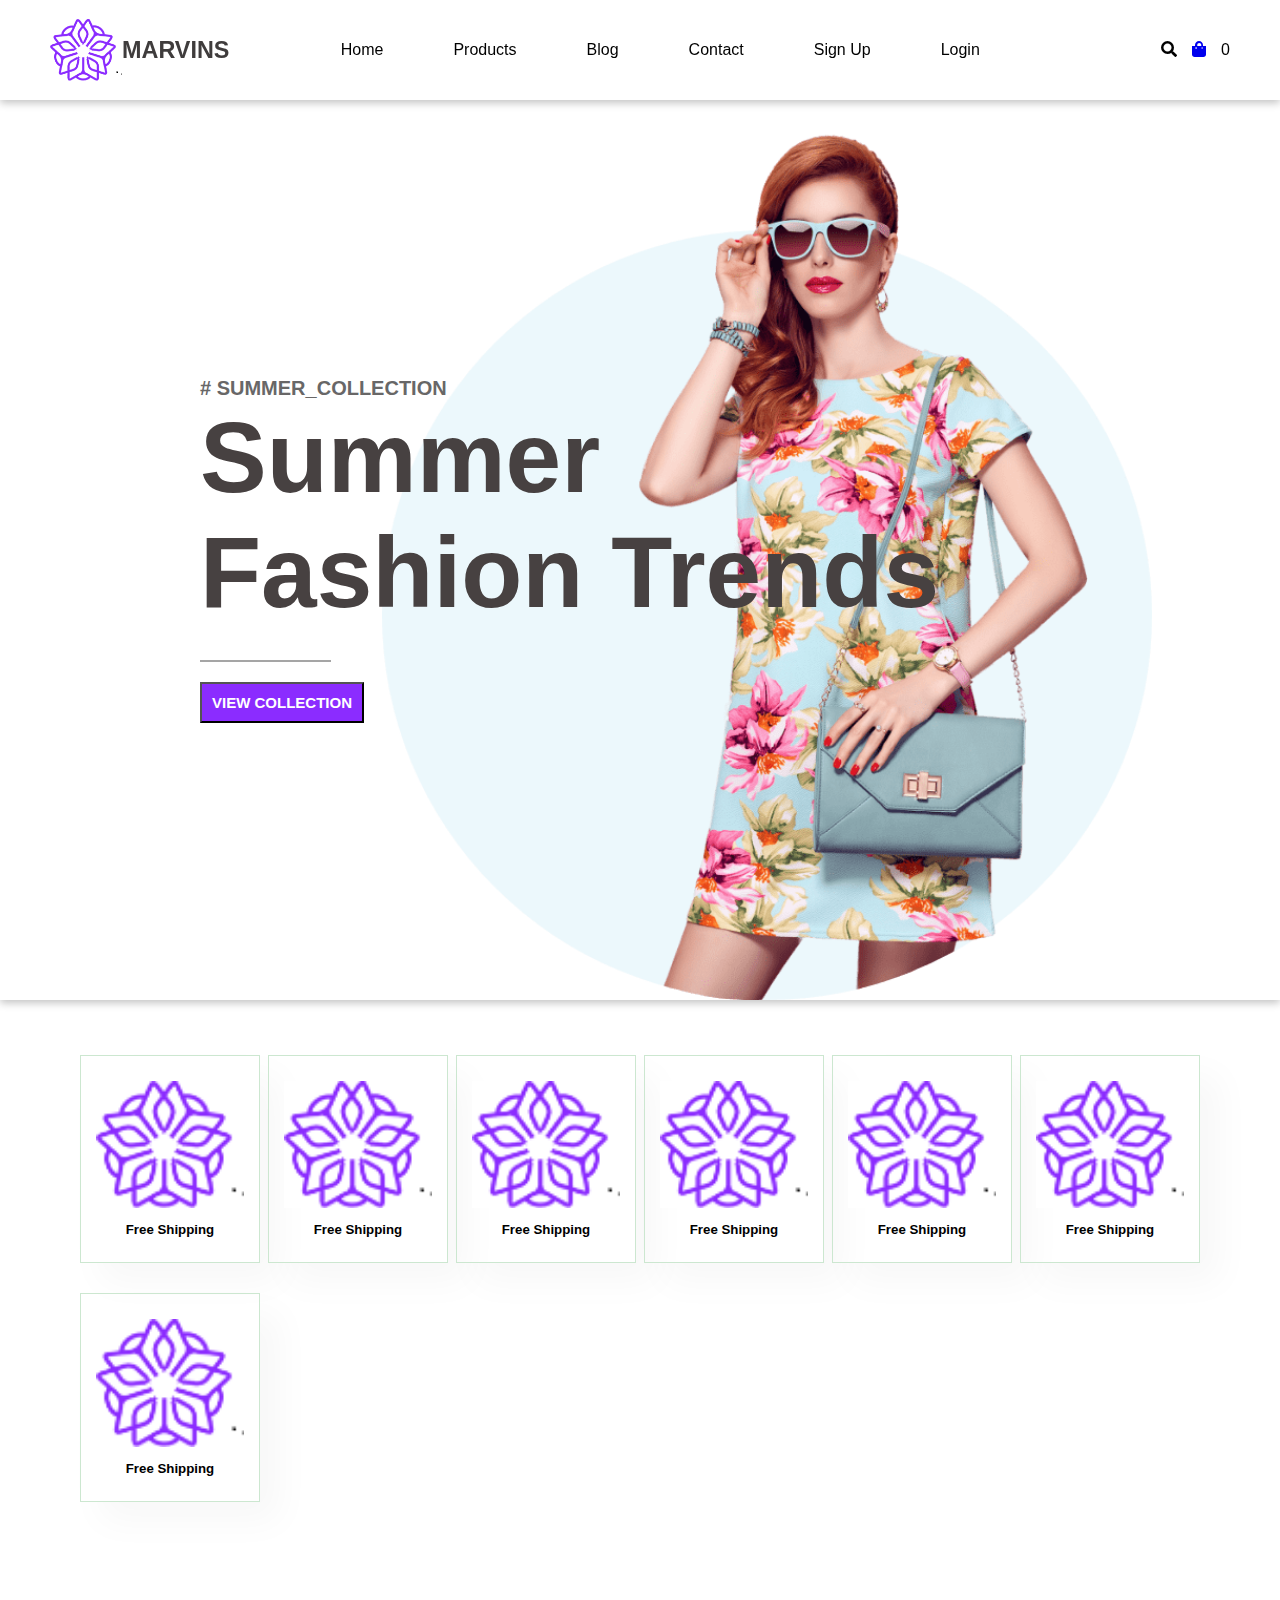
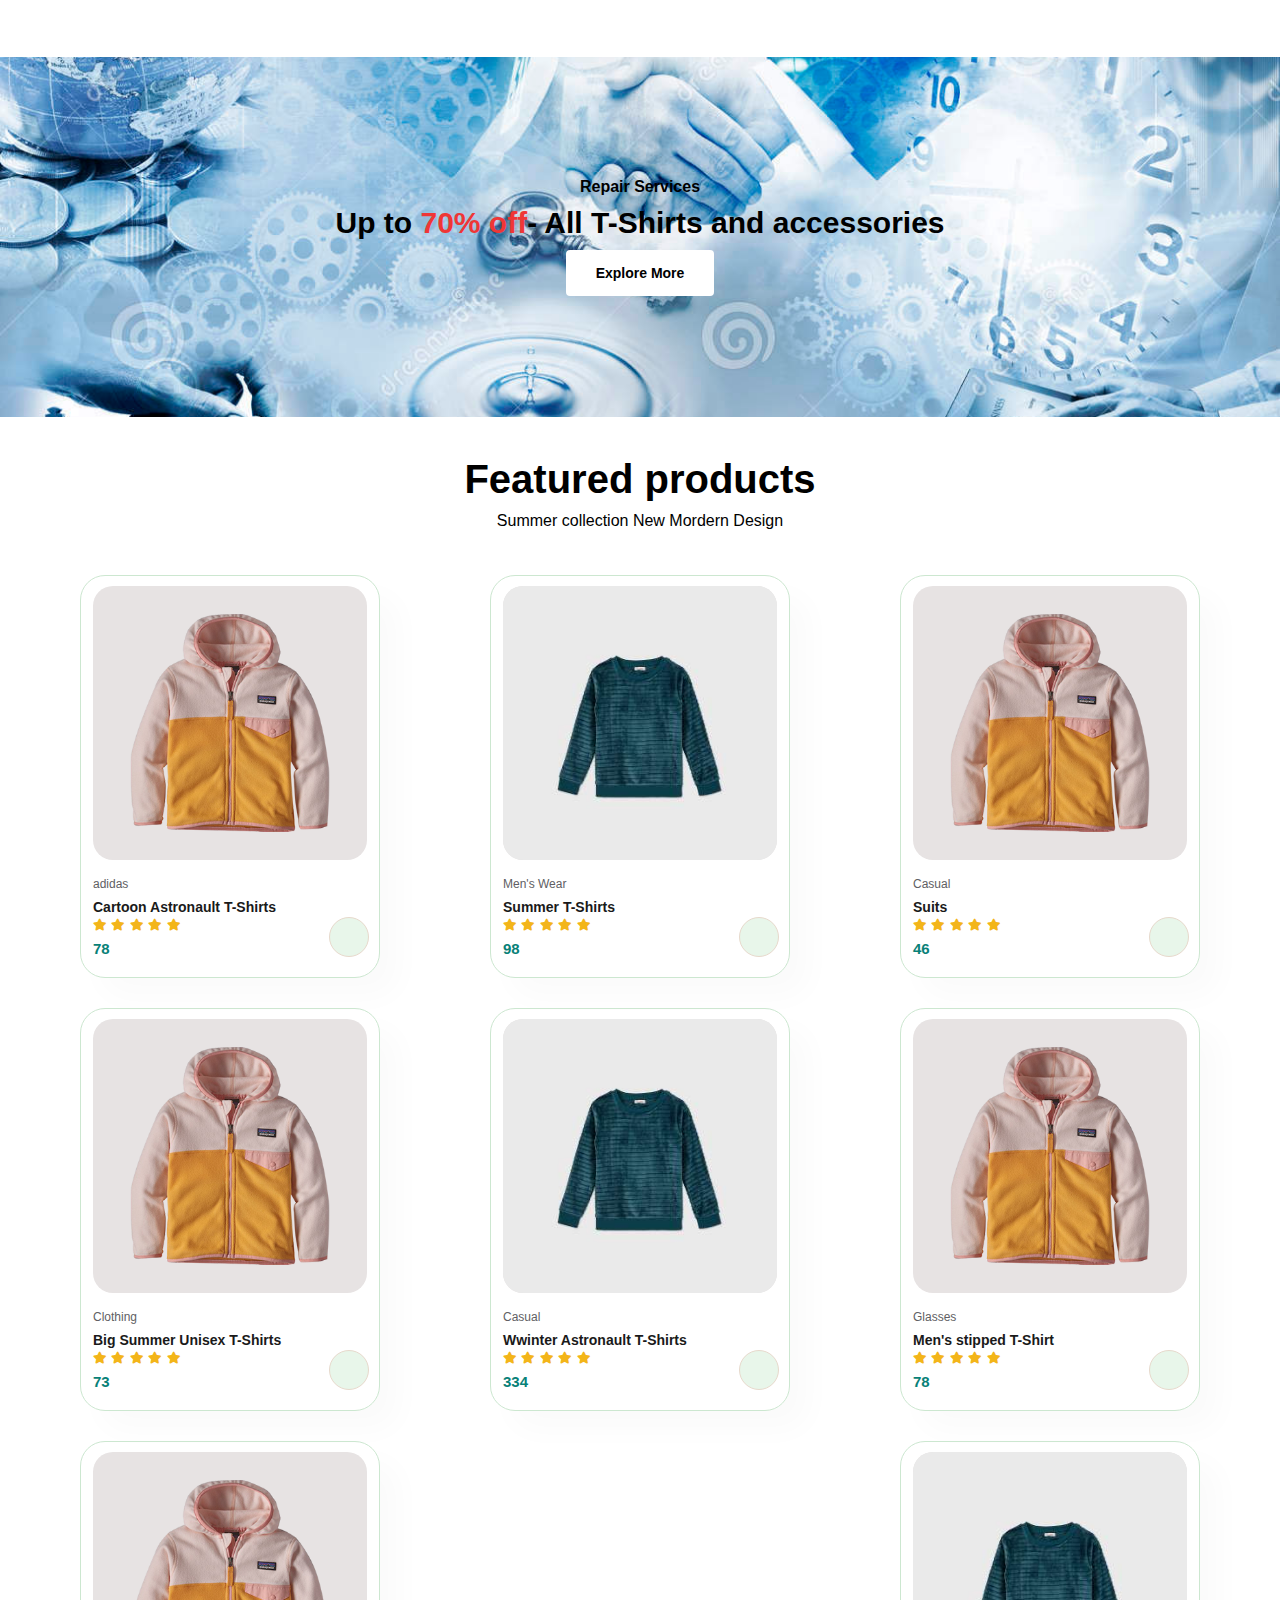
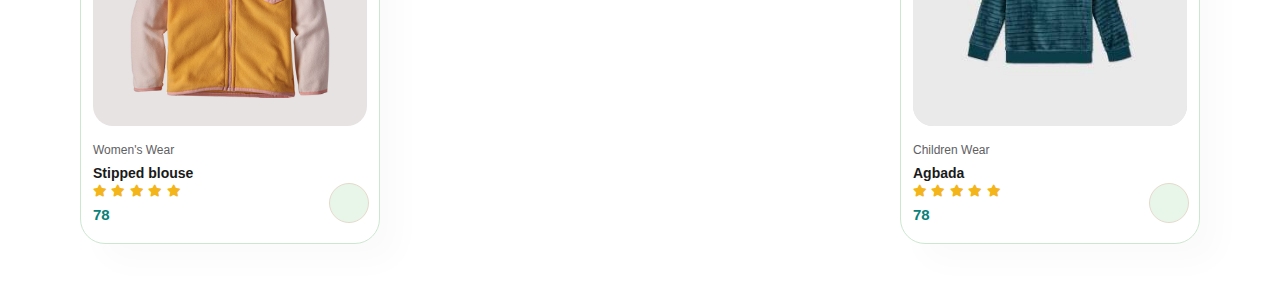
==== commit b9342f48: "...." ====
--- a/index.html
+++ b/index.html
@@ -16,42 +16,42 @@
 <body>
     <div class="container">
 
-        <div class="login" id="colorbg">
-            <a class="text" id="signUp" href="signup.html">Sign Up</a>
-            <a class="text" id="login" href="login.html">Login</a>
-        </div>
-
-
-        <div class="top-nav">
-
-            <img src="Images/logo.png">
-
-            <div class="app-name" style="color:rgb(63, 60, 60);">
-                <h3>MARVINS</h3>
-            </div>
-
-            <div class="listContainer">
-                <nav>
-                    <ul class="top-list">
-                        <li id="home">Home</li>
-                        <li id="product">Products</li>
-                        <li>Blog</li>
-                        <li>Contact</li>
-                        <a href="#"><i id="close" class="fas fa-times"></i></a>
-                    </ul>
-                </nav>
-            </div>
-
-            <div class="icons">
-                <i class="fas fa-search"></i>
-                <a href="/cart.html"><i class="fas fa-shopping-bag" id="cartBtn"></i></a>
-                <span>0</span>
-            </div>
-
-            <div id="mobile">
-                <i id="bar" class="fas fa-outdent"></i>
-            </div>
-        </div>
+        <div class="header">
+
+            <div class="top-nav">
+
+                <img src="Images/logo.png">
+
+                <div class="app-name" style="color:rgb(63, 60, 60);">
+                    <h3>MARVINS</h3>
+                </div>
+
+                <div class="listContainer">
+                    <nav>
+                        <ul class="top-list">
+                            <li id="home">Home</li>
+                            <li id="product">Products</li>
+                            <li>Blog</li>
+                            <li>Contact</li>
+                            <a class="text" id="signUp" href="signup.html">Sign Up</a>
+                            <a class="text" id="login" href="login.html">Login</a>
+                            <a href="#"><i id="close" class="fas fa-times"></i></a>
+                        </ul>
+                    </nav>
+                </div>
+
+                <div class="icons">
+                    <i class="fas fa-search"></i>
+                    <a href="/cart.html"><i class="fas fa-shopping-bag" id="cartBtn"></i></a>
+                    <span>0</span>
+                </div>
+
+                <div id="mobile">
+                    <i id="bar" class="fas fa-outdent"></i>
+                </div>
+            </div>
+        </div>
+
 
         <div class="backgroundImageConttainer">
 
@@ -101,143 +101,11 @@
         </div>
 
         <div id="products" class="active">
-            <h2>Featured products</h2>
-            <p>Summer collection New Mordern Design</p>
-
             <div class="pro-container">
-                <div class="pro">
-                    <img src="Images/cloth1.webp" alt="No Img found">
-                    <div class="description">
-                        <span>adidas</span>
-                        <h5>Cartoon Astronault T-Shirts</h5>
-                        <div class="star">
-                            <i class="fas fa-star"></i>
-                            <i class="fas fa-star"></i>
-                            <i class="fas fa-star"></i>
-                            <i class="fas fa-star"></i>
-                            <i class="fas fa-star"></i>
-                        </div>
-                        <h4>78</h4>
-                    </div>
-                    <a href="#"><i class="fas fa-shopping-cart cart"></i></a>
-                </div>
-
-                <div class="pro">
-                    <img src="Images/cloth2.jpg" alt="No Img found">
-                    <div class="description">
-                        <span>Men's Wear</span>
-                        <h5>Summer T-Shirts</h5>
-                        <div class="star">
-                            <i class="fas fa-star"></i>
-                            <i class="fas fa-star"></i>
-                            <i class="fas fa-star"></i>
-                            <i class="fas fa-star"></i>
-                            <i class="fas fa-star"></i>
-                        </div>
-                        <h4>98</h4>
-                    </div>
-                    <a href="#"><i class="fas fa-shopping-cart cart"></i></a>
-                </div>
-                <div class="pro">
-                    <img src="Images/cloth1.webp" alt="No Img found">
-                    <div class="description">
-                        <span>Casual</span>
-                        <h5>Suits</h5>
-                        <div class="star">
-                            <i class="fas fa-star"></i>
-                            <i class="fas fa-star"></i>
-                            <i class="fas fa-star"></i>
-                            <i class="fas fa-star"></i>
-                            <i class="fas fa-star"></i>
-                        </div>
-                        <h4>46</h4>
-                    </div>
-                    <a href="#"><i class="fas fa-shopping-cart cart"></i></a>
-                </div>
-                <div class="pro">
-                    <img src="Images/cloth1.webp" alt="No Img found">
-                    <div class="description">
-                        <span>Clothing</span>
-                        <h5>Big Summer Unisex T-Shirts</h5>
-                        <div class="star">
-                            <i class="fas fa-star"></i>
-                            <i class="fas fa-star"></i>
-                            <i class="fas fa-star"></i>
-                            <i class="fas fa-star"></i>
-                            <i class="fas fa-star"></i>
-                        </div>
-                        <h4>73</h4>
-                    </div>
-                    <a href="#"><i class="fas fa-shopping-cart cart"></i></a>
-                </div>
-                <div class="pro">
-                    <img src="Images/cloth2.jpg" alt="No Img found">
-                    <div class="description">
-                        <span>Casual</span>
-                        <h5>Wwinter Astronault T-Shirts</h5>
-                        <div class="star">
-                            <i class="fas fa-star"></i>
-                            <i class="fas fa-star"></i>
-                            <i class="fas fa-star"></i>
-                            <i class="fas fa-star"></i>
-                            <i class="fas fa-star"></i>
-                        </div>
-                        <h4>334</h4>
-                    </div>
-                    <a href="#"><i class="fas fa-shopping-cart cart"></i></a>
-                </div>
-                <div class="pro">
-                    <img src="Images/cloth1.webp" alt="No Img found">
-                    <div class="description">
-                        <span>Glasses</span>
-                        <h5>Men's stipped T-Shirt</h5>
-                        <div class="star">
-                            <i class="fas fa-star"></i>
-                            <i class="fas fa-star"></i>
-                            <i class="fas fa-star"></i>
-                            <i class="fas fa-star"></i>
-                            <i class="fas fa-star"></i>
-                        </div>
-                        <h4>78</h4>
-                    </div>
-                    <a href="#"><i class="fas fa-shopping-cart cart"></i></a>
-                </div>
-                <div class="pro">
-                    <img src="Images/cloth1.webp" alt="No Img found">
-                    <div class="description">
-                        <span>Women's Wear</span>
-                        <h5>Stipped blouse</h5>
-                        <div class="star">
-                            <i class="fas fa-star"></i>
-                            <i class="fas fa-star"></i>
-                            <i class="fas fa-star"></i>
-                            <i class="fas fa-star"></i>
-                            <i class="fas fa-star"></i>
-                        </div>
-                        <h4>78</h4>
-                    </div>
-                    <a href="#"><i class="fas fa-shopping-cart cart"></i></a>
-                </div>
-
-                <div class="pro">
-                    <img src="Images/cloth2.jpg" alt="No Img found">
-                    <div class="description">
-                        <span>Children Wear</span>
-                        <h5>Agbada</h5>
-                        <div class="star">
-                            <i class="fas fa-star"></i>
-                            <i class="fas fa-star"></i>
-                            <i class="fas fa-star"></i>
-                            <i class="fas fa-star"></i>
-                            <i class="fas fa-star"></i>
-                        </div>
-                        <h4>78</h4>
-                    </div>
-                    <a href="#"><i class="fas fa-shopping-cart cart"></i></a>
-                </div>
-            </div>
-
-        </div>
+
+            </div>
+        </div>
+
 
         <div id="banner" class="section-m1">
             <h4>Repair Services</h4>
@@ -246,8 +114,8 @@
         </div>
 
         <div id="products" class="active">
-            <h2>New Arrival products</h2>
-            <p>Winter collection New Mordern Design</p>
+            <h2>Featured products</h2>
+            <p>Summer collection New Mordern Design</p>
 
             <div class="pro-container">
                 <div class="pro">
@@ -264,128 +132,136 @@
                         </div>
                         <h4>78</h4>
                     </div>
-                    <a href=""><i class="fas fa-shopping-cart cart"></i></a>
+                    <a href="#"><i class="fas fa-shopping-cart cart"></i></a>
                 </div>
 
                 <div class="pro">
                     <img src="Images/cloth2.jpg" alt="No Img found">
                     <div class="description">
-                        <span>adidas</span>
-                        <h5>Cartoon Astronault T-Shirts</h5>
-                        <div class="star">
-                            <i class="fas fa-star"></i>
-                            <i class="fas fa-star"></i>
-                            <i class="fas fa-star"></i>
-                            <i class="fas fa-star"></i>
-                            <i class="fas fa-star"></i>
-                        </div>
-                        <h4>78</h4>
-                    </div>
-                    <a href=""><i class="fas fa-shopping-cart cart"></i></a>
-                </div>
-                <div class="pro">
-                    <img src="Images/cloth1.webp" alt="No Img found">
-                    <div class="description">
-                        <span>adidas</span>
-                        <h5>Cartoon Astronault T-Shirts</h5>
-                        <div class="star">
-                            <i class="fas fa-star"></i>
-                            <i class="fas fa-star"></i>
-                            <i class="fas fa-star"></i>
-                            <i class="fas fa-star"></i>
-                            <i class="fas fa-star"></i>
-                        </div>
-                        <h4>78</h4>
-                    </div>
-                    <a href=""><i class="fas fa-shopping-cart cart"></i></a>
-                </div>
-                <div class="pro">
-                    <img src="Images/cloth1.webp" alt="No Img found">
-                    <div class="description">
-                        <span>adidas</span>
-                        <h5>Cartoon Astronault T-Shirts</h5>
-                        <div class="star">
-                            <i class="fas fa-star"></i>
-                            <i class="fas fa-star"></i>
-                            <i class="fas fa-star"></i>
-                            <i class="fas fa-star"></i>
-                            <i class="fas fa-star"></i>
-                        </div>
-                        <h4>78</h4>
-                    </div>
-                    <a href=""><i class="fas fa-shopping-cart cart"></i></a>
+                        <span>Men's Wear</span>
+                        <h5>Summer T-Shirts</h5>
+                        <div class="star">
+                            <i class="fas fa-star"></i>
+                            <i class="fas fa-star"></i>
+                            <i class="fas fa-star"></i>
+                            <i class="fas fa-star"></i>
+                            <i class="fas fa-star"></i>
+                        </div>
+                        <h4>98</h4>
+                    </div>
+                    <a href="#"><i class="fas fa-shopping-cart cart"></i></a>
+                </div>
+                <div class="pro">
+                    <img src="Images/cloth1.webp" alt="No Img found">
+                    <div class="description">
+                        <span>Casual</span>
+                        <h5>Suits</h5>
+                        <div class="star">
+                            <i class="fas fa-star"></i>
+                            <i class="fas fa-star"></i>
+                            <i class="fas fa-star"></i>
+                            <i class="fas fa-star"></i>
+                            <i class="fas fa-star"></i>
+                        </div>
+                        <h4>46</h4>
+                    </div>
+                    <a href="#"><i class="fas fa-shopping-cart cart"></i></a>
+                </div>
+                <div class="pro">
+                    <img src="Images/cloth1.webp" alt="No Img found">
+                    <div class="description">
+                        <span>Clothing</span>
+                        <h5>Big Summer Unisex T-Shirts</h5>
+                        <div class="star">
+                            <i class="fas fa-star"></i>
+                            <i class="fas fa-star"></i>
+                            <i class="fas fa-star"></i>
+                            <i class="fas fa-star"></i>
+                            <i class="fas fa-star"></i>
+                        </div>
+                        <h4>73</h4>
+                    </div>
+                    <a href="#"><i class="fas fa-shopping-cart cart"></i></a>
                 </div>
                 <div class="pro">
                     <img src="Images/cloth2.jpg" alt="No Img found">
                     <div class="description">
-                        <span>adidas</span>
-                        <h5>Cartoon Astronault T-Shirts</h5>
-                        <div class="star">
-                            <i class="fas fa-star"></i>
-                            <i class="fas fa-star"></i>
-                            <i class="fas fa-star"></i>
-                            <i class="fas fa-star"></i>
-                            <i class="fas fa-star"></i>
-                        </div>
-                        <h4>78</h4>
-                    </div>
-                    <a href=""><i class="fas fa-shopping-cart cart"></i></a>
-                </div>
-                <div class="pro">
-                    <img src="Images/cloth1.webp" alt="No Img found">
-                    <div class="description">
-                        <span>adidas</span>
-                        <h5>Cartoon Astronault T-Shirts</h5>
-                        <div class="star">
-                            <i class="fas fa-star"></i>
-                            <i class="fas fa-star"></i>
-                            <i class="fas fa-star"></i>
-                            <i class="fas fa-star"></i>
-                            <i class="fas fa-star"></i>
-                        </div>
-                        <h4>78</h4>
-                    </div>
-                    <a href=""><i class="fas fa-shopping-cart cart"></i></a>
-                </div>
-                <div class="pro">
-                    <img src="Images/cloth1.webp" alt="No Img found">
-                    <div class="description">
-                        <span>adidas</span>
-                        <h5>Cartoon Astronault T-Shirts</h5>
-                        <div class="star">
-                            <i class="fas fa-star"></i>
-                            <i class="fas fa-star"></i>
-                            <i class="fas fa-star"></i>
-                            <i class="fas fa-star"></i>
-                            <i class="fas fa-star"></i>
-                        </div>
-                        <h4>78</h4>
-                    </div>
-                    <a href=""><i class="fas fa-shopping-cart cart"></i></a>
+                        <span>Casual</span>
+                        <h5>Wwinter Astronault T-Shirts</h5>
+                        <div class="star">
+                            <i class="fas fa-star"></i>
+                            <i class="fas fa-star"></i>
+                            <i class="fas fa-star"></i>
+                            <i class="fas fa-star"></i>
+                            <i class="fas fa-star"></i>
+                        </div>
+                        <h4>334</h4>
+                    </div>
+                    <a href="#"><i class="fas fa-shopping-cart cart"></i></a>
+                </div>
+                <div class="pro">
+                    <img src="Images/cloth1.webp" alt="No Img found">
+                    <div class="description">
+                        <span>Glasses</span>
+                        <h5>Men's stipped T-Shirt</h5>
+                        <div class="star">
+                            <i class="fas fa-star"></i>
+                            <i class="fas fa-star"></i>
+                            <i class="fas fa-star"></i>
+                            <i class="fas fa-star"></i>
+                            <i class="fas fa-star"></i>
+                        </div>
+                        <h4>78</h4>
+                    </div>
+                    <a href="#"><i class="fas fa-shopping-cart cart"></i></a>
+                </div>
+                <div class="pro">
+                    <img src="Images/cloth1.webp" alt="No Img found">
+                    <div class="description">
+                        <span>Women's Wear</span>
+                        <h5>Stipped blouse</h5>
+                        <div class="star">
+                            <i class="fas fa-star"></i>
+                            <i class="fas fa-star"></i>
+                            <i class="fas fa-star"></i>
+                            <i class="fas fa-star"></i>
+                            <i class="fas fa-star"></i>
+                        </div>
+                        <h4>78</h4>
+                    </div>
+                    <a href="#"><i class="fas fa-shopping-cart cart"></i></a>
                 </div>
 
                 <div class="pro">
                     <img src="Images/cloth2.jpg" alt="No Img found">
                     <div class="description">
-                        <span>adidas</span>
-                        <h5>Cartoon Astronault T-Shirts</h5>
-                        <div class="star">
-                            <i class="fas fa-star"></i>
-                            <i class="fas fa-star"></i>
-                            <i class="fas fa-star"></i>
-                            <i class="fas fa-star"></i>
-                            <i class="fas fa-star"></i>
-                        </div>
-                        <h4>78</h4>
-                    </div>
-                    <a href=""><i class="fas fa-shopping-cart cart"></i></a>
-                </div>
-            </div>
-
+                        <span>Children Wear</span>
+                        <h5>Agbada</h5>
+                        <div class="star">
+                            <i class="fas fa-star"></i>
+                            <i class="fas fa-star"></i>
+                            <i class="fas fa-star"></i>
+                            <i class="fas fa-star"></i>
+                            <i class="fas fa-star"></i>
+                        </div>
+                        <h4>78</h4>
+                    </div>
+                    <a href="#"><i class="fas fa-shopping-cart cart"></i></a>
+                </div>
+            </div>
+
+        </div>
+
+
+        <div class="modal-cotainer">
+            <i class="fas fa-times close"></i>
+            <div class="modal-body">
+            </div>
         </div>
 
     </div>
-    <script src="/js/script.js"></script>
+
+    <script src="js/script.js"></script>
 </body>
 
 </html>--- a/css/style.css
+++ b/css/style.css
@@ -17,13 +17,6 @@
         background-color: #fff;
     }
     
-    #colorbg {
-        height: 35px;
-        max-width: 100vw;
-        background-color: #8b2cff;
-        display: flex;
-    }
-    
     .login {
         display: flex;
         justify-content: end;
@@ -34,16 +27,21 @@
         display: flex;
         align-items: center;
         text-decoration: none;
-        font-size: 20px;
-        color: white;
+        color: #000;
+    }
+    
+    .header {
+        position: fixed;
+        z-index: 10;
+        margin-top: -100px;
     }
     
     .top-nav {
         padding: 20px 50px;
-        position: relative;
-        display: flex;
+        display: flex;
+        width: 100vw;
         height: 100px;
-        max-width: 100%;
+        background-color: white;
         justify-content: space-between;
         align-items: center;
         box-shadow: rgba(0, 0, 0, 0.24) 0px 3px 8px;
@@ -166,6 +164,7 @@
     
     .backgroundImageConttainer {
         padding: 200px;
+        margin-top: 100px;
         background-image: url("/Images/model.png");
         background-repeat: no-repeat;
         background-position: top 0 right 25%;
@@ -255,7 +254,7 @@
     
     #products .pro {
         width: 23%;
-        min-width: 250px;
+        min-width: 300px;
         padding: 10px 12px;
         border: 1px solid #cce7d0;
         border-radius: 25px;
@@ -312,11 +311,13 @@
         background-color: #e8f6ea;
         font-weight: 500;
         color: #088178;
-        border: 1px solid #cce7d0;
+        border: 1px solid #e7d9cc;
         position: absolute;
         bottom: 20px;
         right: 10px;
     }
+    
+    .cart {}
     
     #products .pro-container {
         display: flex;
@@ -571,6 +572,37 @@
         border: 1px solid #ddf8e1;
         padding: 10px;
         font-size: 13px;
+    }
+    
+    .modal-cotainer {
+        position: fixed;
+        display: none;
+        align-items: center;
+        justify-content: center;
+        height: 100vh;
+        width: 100vw;
+        background-color: rgba(0, 0, 0, 0.452);
+        top: 0;
+    }
+    
+    .modal-cotainer.active {
+        display: flex;
+    }
+    
+    .modal-body {
+        border-radius: 10px;
+        background-color: white;
+        height: 500px;
+        width: 700px;
+    }
+    
+    .close {
+        display: inline-block;
+        position: absolute;
+        top: 130px;
+        right: 450px;
+        color: #222;
+        font-size: 24px;
     }
     
     @media (max-width: 799px) {
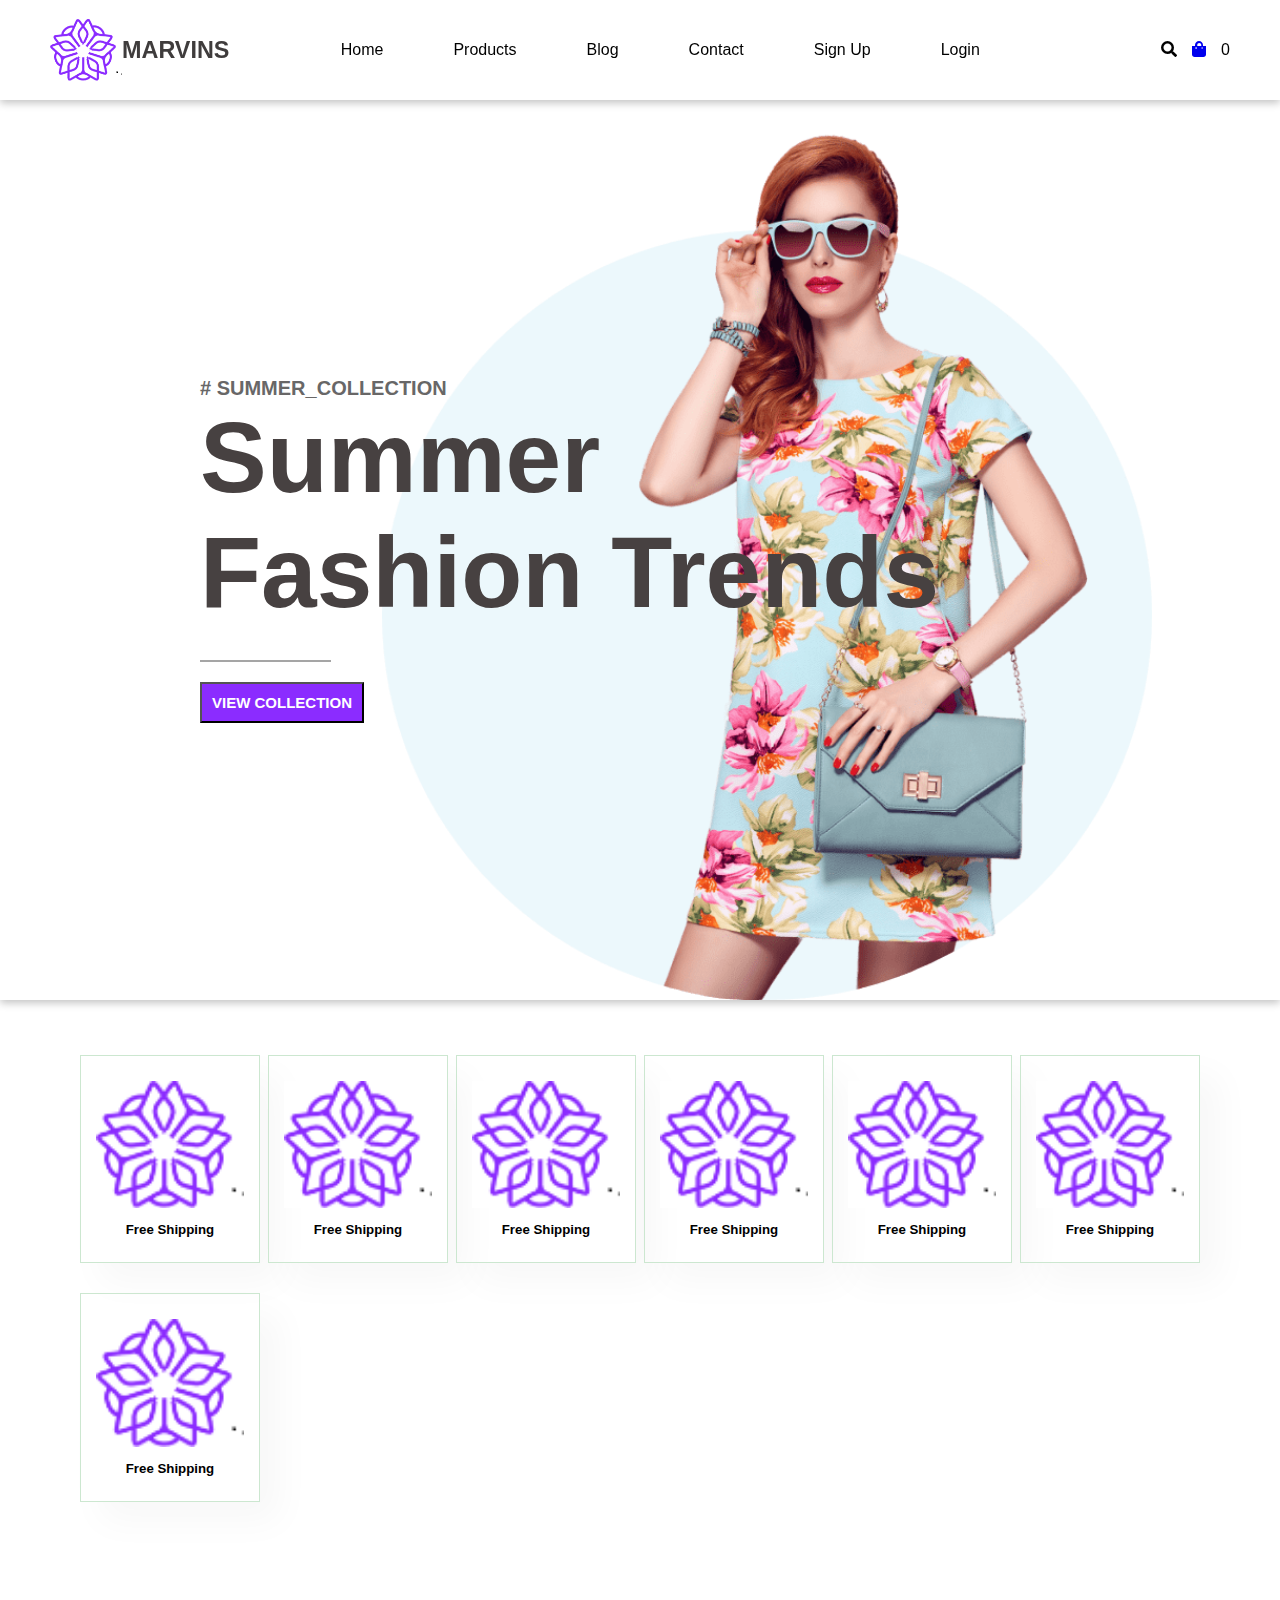
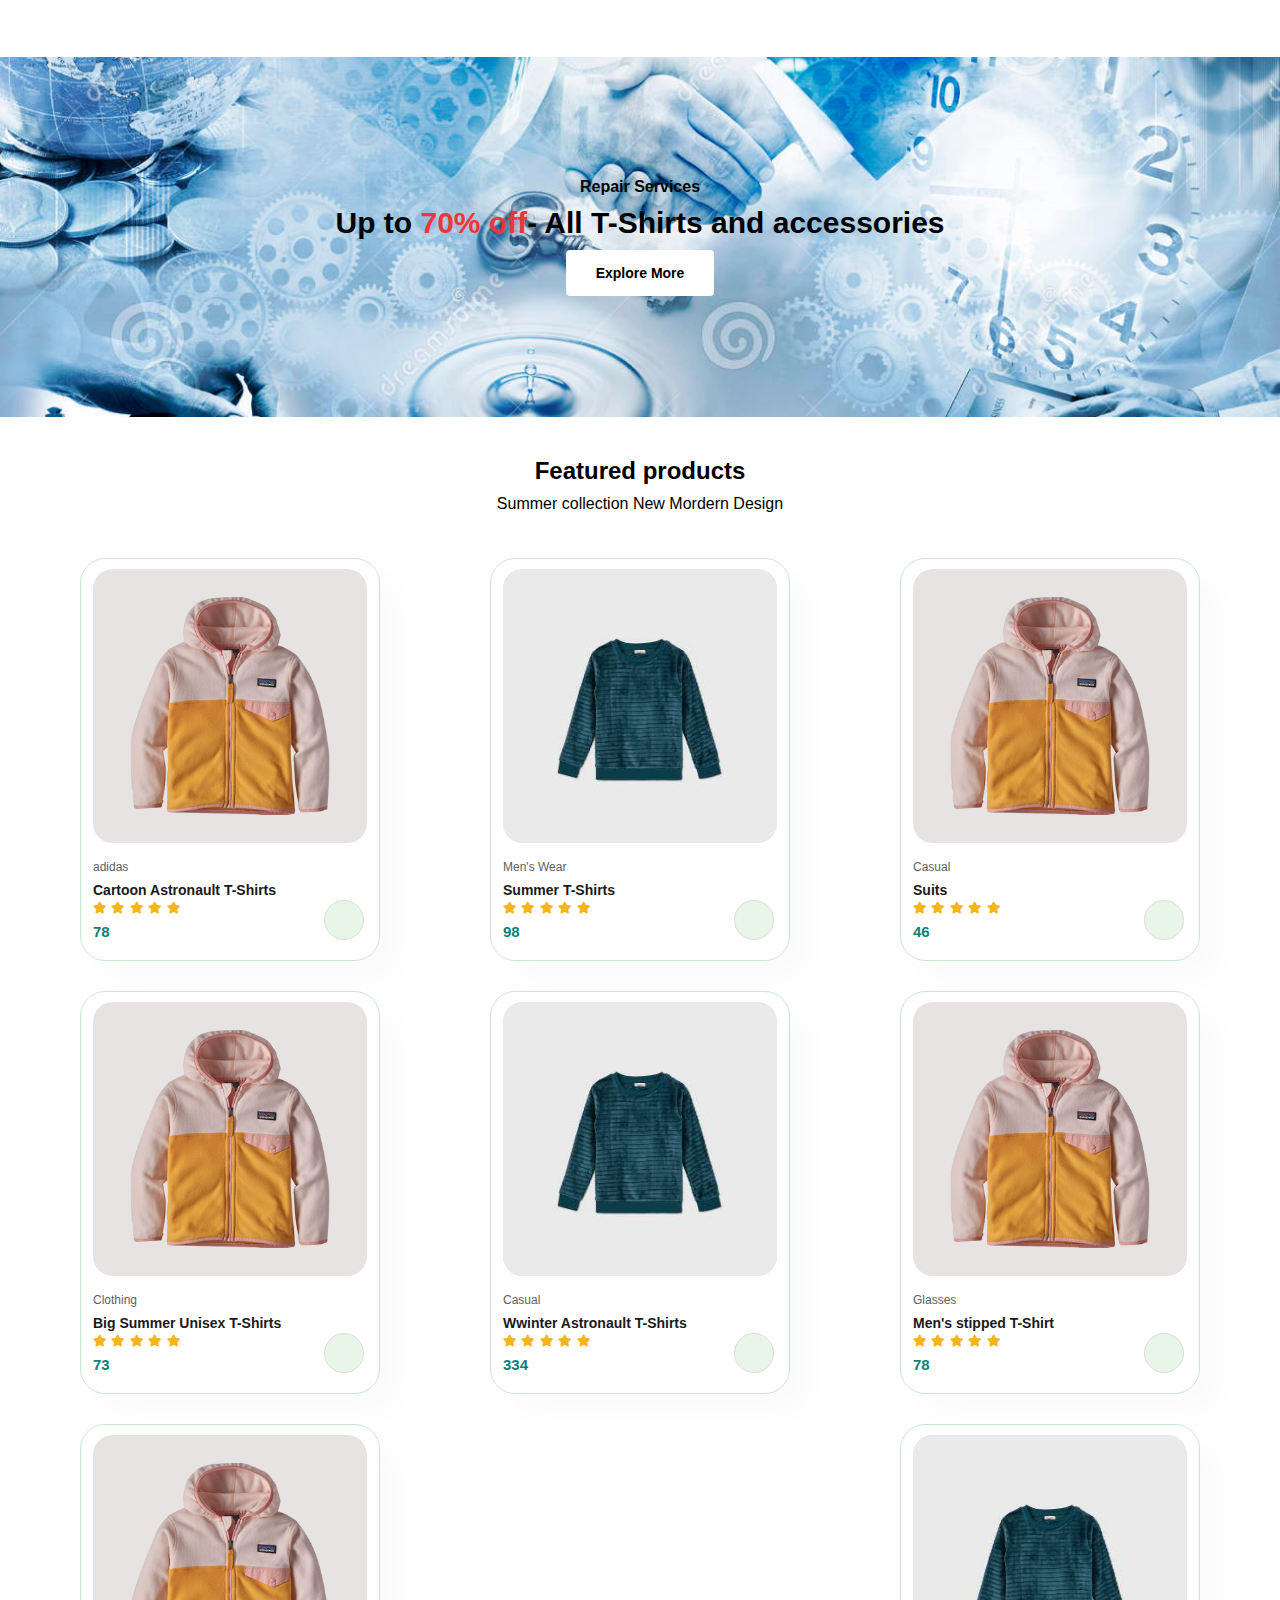
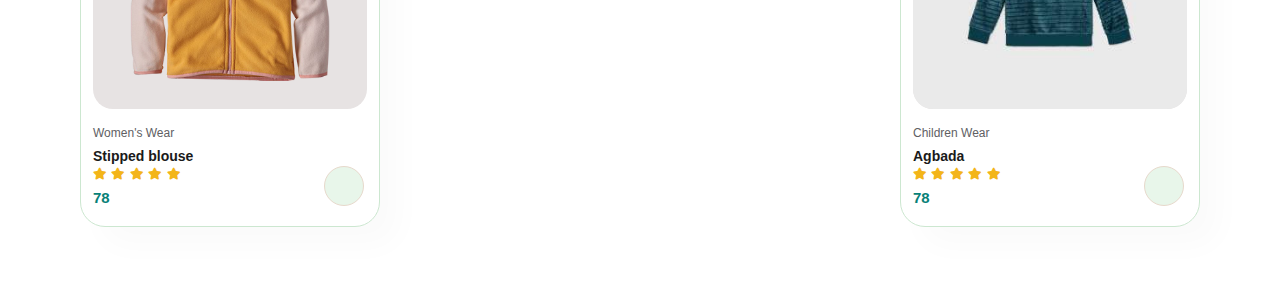
==== commit 02105023: "updated" ====
--- a/index.html
+++ b/index.html
@@ -43,7 +43,7 @@
                 <div class="icons">
                     <i class="fas fa-search"></i>
                     <a href="/cart.html"><i class="fas fa-shopping-bag" id="cartBtn"></i></a>
-                    <span>0</span>
+                    <span id="count">0</span>
                 </div>
 
                 <div id="mobile">
@@ -256,6 +256,69 @@
         <div class="modal-cotainer">
             <i class="fas fa-times close"></i>
             <div class="modal-body">
+                <div id="displayName">
+                    <h2 id="product-name"></h2>
+    
+                    <img class="modal-img" src="/Images/cloth1.webp" alt="">
+    
+                    <div class="rating-container">
+                        <h4 class="modal-header">Ratings</h4>
+    
+                        <div class="rating">
+                            <i class="fas fa-star star"></i>
+                            <i class="fas fa-star star"></i>
+                            <i class="fas fa-star star"></i>
+                            <i class="fas fa-star star"></i>
+                            <i class="fas fa-star star"></i>
+                            <h1 class="dot">.</h1>
+                            <h3 class="rate">4.5</h3>
+                        </div>
+                    </div>
+    
+                    <div class="category-container">
+    
+                        <h4 class="modal-header">Category</h4>
+                        <h3 id="category-name"></h3>
+                    </div>
+    
+                </div>
+    
+                <div id="displaydesc">
+                    <div class="product-description">
+                        <h4 class="modal-header-dark">Description</h4>
+                        <p class="desc">
+    
+                        </p>
+                    </div>
+    
+                    <div class="product-price">
+                        <h4 class="modal-header-dark">Unit Price</h4>
+                        <p class="price">#<span id="unit-price"></span></p>
+                    </div>
+    
+                    <div class="product-quantity">
+                        <h4 class="modal-header-dark">Quantity</h4>
+                        <div class="qty-con">
+                            <div class="rounded-border" id="minus">
+                                <span class="navigate">-</span>
+                            </div>
+                            <input id="qty" type="number" min="1" />
+                            <div class="rounded-border" id="plus">
+                                <span class="navigate">+</span>
+                            </div>
+                        </div>
+    
+                    </div class="price-total">
+                    <div class="total-container">
+                        <h4 class="modal-header-dark">Total Price</h4>
+                        <p class="price">#<span id="total-price"></span></p>
+                    </div>
+    
+                    <div class="cart-con">
+                        <button class="addToCart"><i class="fas fa-shopping-cart cart" id="cartBtn"></i>  Add To Cart</button>
+                    </div>
+                </div>
+    
             </div>
         </div>
 
--- a/css/style.css
+++ b/css/style.css
@@ -6,10 +6,6 @@
     
     p {
         margin: 10px;
-    }
-    
-    h2 {
-        font-size: 40px;
     }
     
     body {
@@ -113,13 +109,6 @@
     
     .product-title {
         width: 45%;
-        border-bottom: 4px solid lightgray;
-        display: flex;
-        align-items: center;
-    }
-    
-    .price {
-        width: 15%;
         border-bottom: 4px solid lightgray;
         display: flex;
         align-items: center;
@@ -594,15 +583,156 @@
         background-color: white;
         height: 500px;
         width: 700px;
+        display: flex;
+        /* flex-direction: column; */
+    }
+    
+    #displayName {
+        flex-basis: 60%;
+        padding: 10px;
+    }
+    
+    #displaydesc {
+        flex-basis: 40%;
+        background-color: #a9a9a93b;
+        padding: 10px;
+    }
+    
+    .desc {
+        height: 200px;
+        overflow-y: auto;
+        font-weight: 400;
+        color: #000;
     }
     
     .close {
         display: inline-block;
-        position: absolute;
+        position: fixed;
         top: 130px;
         right: 450px;
         color: #222;
         font-size: 24px;
+    }
+    
+    .ratingStars {
+        color: rgba(255, 187, 0, 0.596);
+    }
+    
+    .modal-header {
+        margin-bottom: 10px;
+        color: rgba(0, 0, 0, 0.562);
+    }
+    
+    .modal-header-dark {
+        margin-bottom: 10px;
+        color: black;
+    }
+    
+    .modal-img {
+        width: 90%;
+        height: 300px;
+    }
+    
+    .rating {
+        display: flex;
+    }
+    
+    .rating i {
+        margin-right: 5px;
+    }
+    
+    .star {
+        color: rgb(243, 181, 25);
+    }
+    
+    .dot {
+        color: lightgray;
+        position: relative;
+        bottom: 1.4rem;
+        margin: 0 5px;
+    }
+    
+    .rate {
+        position: relative;
+        bottom: .3rem;
+        margin-left: 5px;
+    }
+    
+    .price {
+        text-align: right;
+        font-weight: bold;
+        color: rgba(0, 0, 0, 0.562);
+    }
+    
+    .qty-con {
+        display: flex;
+        width: 100%;
+        justify-content: center;
+    }
+    
+    .rounded-border {
+        display: flex;
+        width: 100%;
+        justify-content: center;
+        align-items: center;
+        height: 40px;
+        background-color: rgb(243, 181, 25);
+        padding: .5rem;
+        color: white;
+        cursor: pointer;
+    }
+    
+    .rounded-border:hover {
+        background-color: white;
+        transition: all .3s;
+        color: rgb(243, 181, 25);
+    }
+    
+    .navigate {
+        font-weight: bolder;
+        font-size: xx-large;
+        margin: 0 .3rem;
+        user-select: none;
+    }
+    
+    #plus {
+        font-size: x-large;
+    }
+    
+    #qty {
+        margin: 0 5px;
+        text-align: center;
+        border: 1px solid rgb(243, 181, 25);
+        outline: none;
+    }
+    
+    .total-container {
+        margin-top: 10px;
+    }
+    
+    .cart {
+        margin-right: 5px;
+    }
+    
+    .addToCart {
+        display: flex;
+        justify-content: center;
+        background-color: darkorange;
+        padding: .5rem;
+        cursor: pointer;
+        width: 100%;
+        background-color: darkorange;
+        font-weight: bolder;
+        color: white;
+        border: none;
+        outline: none;
+    }
+    
+    .addToCart:hover {
+        border: 1px solid rgb(243, 181, 25);
+        background-color: white;
+        color: rgb(243, 181, 25);
+        transition: all .3s;
     }
     
     @media (max-width: 799px) {
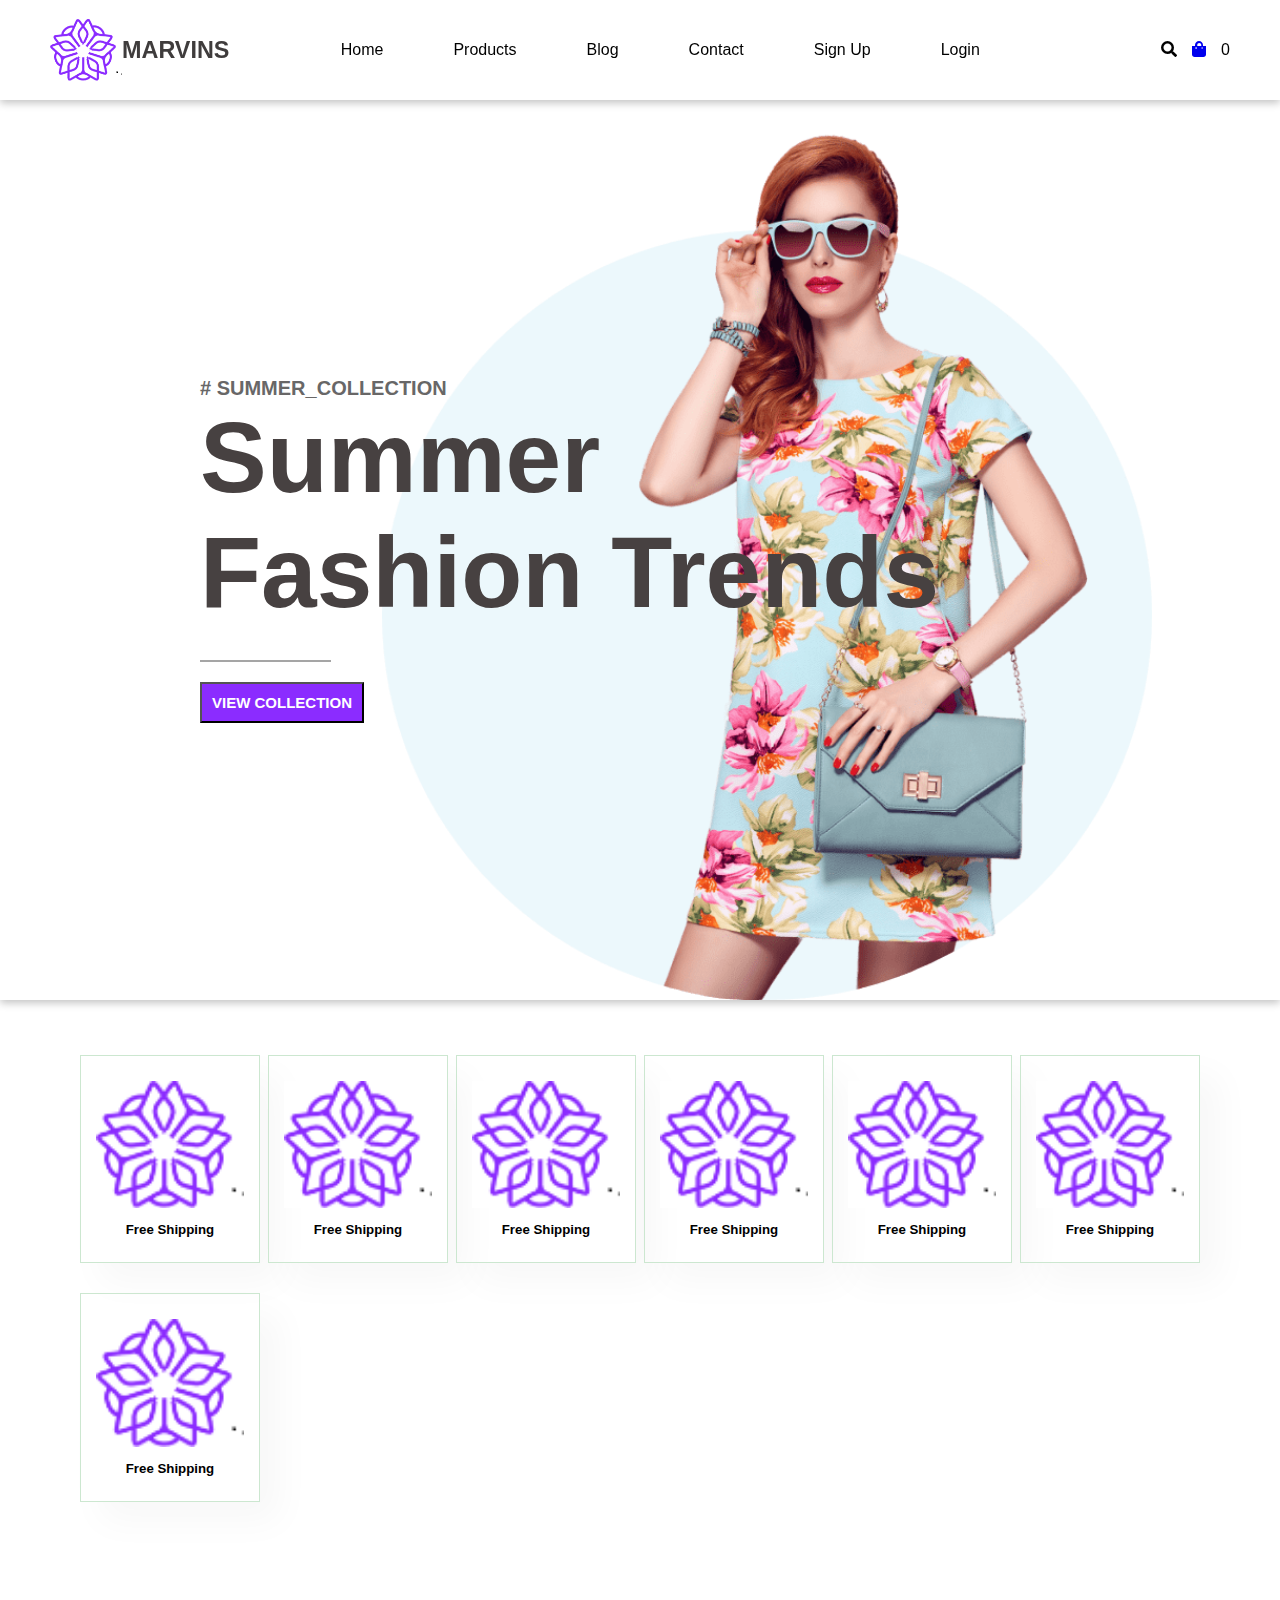
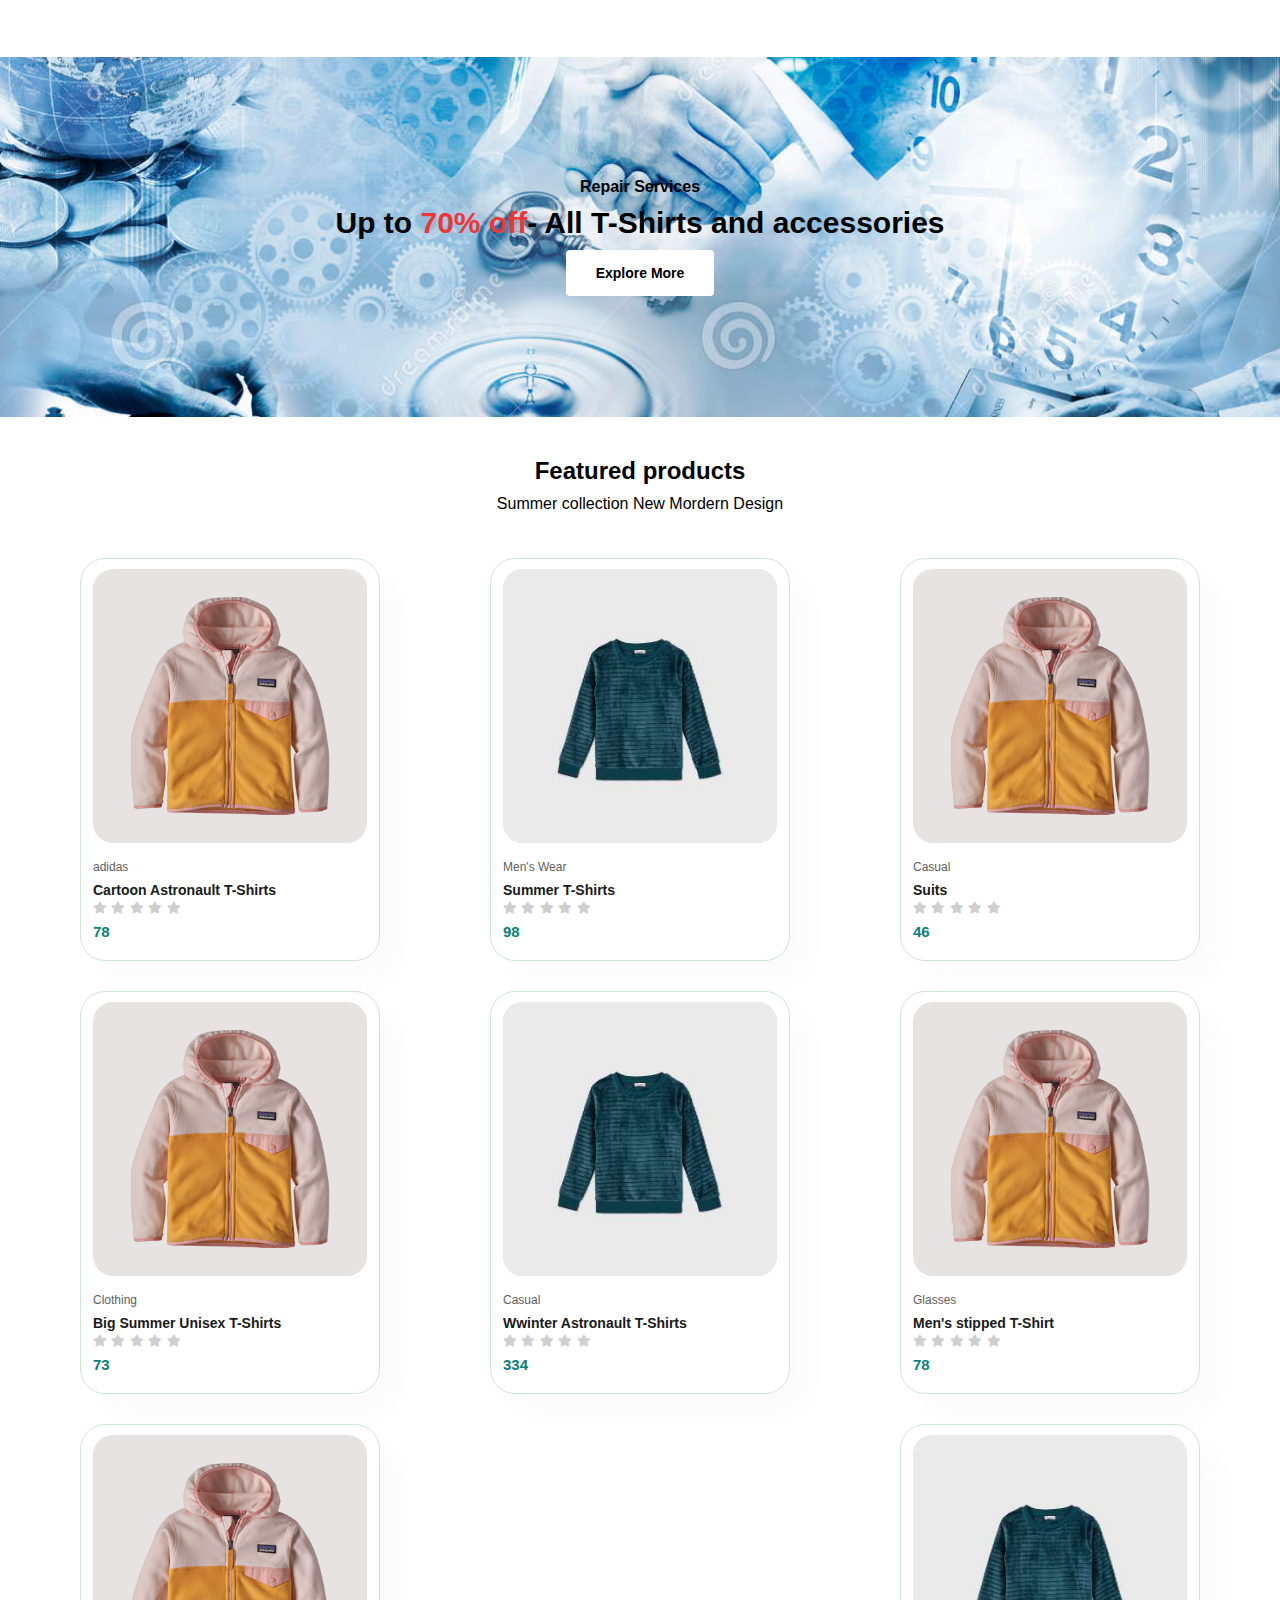
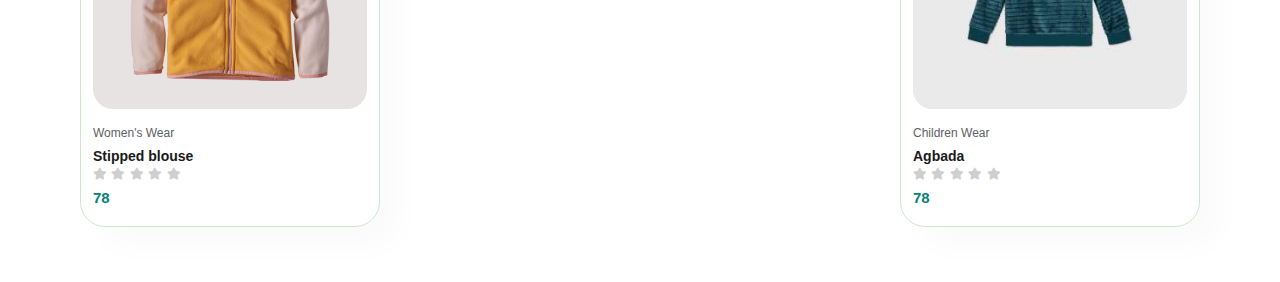
==== commit f4d8e0de: "updated" ====
--- a/index.html
+++ b/index.html
@@ -132,7 +132,7 @@
                         </div>
                         <h4>78</h4>
                     </div>
-                    <a href="#"><i class="fas fa-shopping-cart cart"></i></a>
+                   
                 </div>
 
                 <div class="pro">
@@ -149,7 +149,7 @@
                         </div>
                         <h4>98</h4>
                     </div>
-                    <a href="#"><i class="fas fa-shopping-cart cart"></i></a>
+                   
                 </div>
                 <div class="pro">
                     <img src="Images/cloth1.webp" alt="No Img found">
@@ -165,7 +165,7 @@
                         </div>
                         <h4>46</h4>
                     </div>
-                    <a href="#"><i class="fas fa-shopping-cart cart"></i></a>
+                   
                 </div>
                 <div class="pro">
                     <img src="Images/cloth1.webp" alt="No Img found">
@@ -181,7 +181,7 @@
                         </div>
                         <h4>73</h4>
                     </div>
-                    <a href="#"><i class="fas fa-shopping-cart cart"></i></a>
+                   
                 </div>
                 <div class="pro">
                     <img src="Images/cloth2.jpg" alt="No Img found">
@@ -197,7 +197,7 @@
                         </div>
                         <h4>334</h4>
                     </div>
-                    <a href="#"><i class="fas fa-shopping-cart cart"></i></a>
+                   
                 </div>
                 <div class="pro">
                     <img src="Images/cloth1.webp" alt="No Img found">
@@ -213,7 +213,7 @@
                         </div>
                         <h4>78</h4>
                     </div>
-                    <a href="#"><i class="fas fa-shopping-cart cart"></i></a>
+                   
                 </div>
                 <div class="pro">
                     <img src="Images/cloth1.webp" alt="No Img found">
@@ -229,7 +229,7 @@
                         </div>
                         <h4>78</h4>
                     </div>
-                    <a href="#"><i class="fas fa-shopping-cart cart"></i></a>
+                   
                 </div>
 
                 <div class="pro">
@@ -246,7 +246,7 @@
                         </div>
                         <h4>78</h4>
                     </div>
-                    <a href="#"><i class="fas fa-shopping-cart cart"></i></a>
+                   
                 </div>
             </div>
 
--- a/css/style.css
+++ b/css/style.css
@@ -282,7 +282,7 @@
     
     #products .pro .description i {
         font-size: 12px;
-        color: rgb(243, 181, 25);
+        color: #cfcfcf;
     }
     
     #products .pro .description h4 {
@@ -306,7 +306,6 @@
         right: 10px;
     }
     
-    .cart {}
     
     #products .pro-container {
         display: flex;
@@ -642,6 +641,10 @@
     }
     
     .star {
+        color: lightslategrey;
+    }
+
+    .active-star{
         color: rgb(243, 181, 25);
     }
     
@@ -831,4 +834,33 @@
             width: 100%;
             padding: 20px;
         }
+
+        .modal-body{
+            height: 400px;
+           width: 300px;
+        }
+
+        .modal-img {
+            height: 180px;
+        }
+
+        .desc{
+            font-size: 13px;
+            height: 100px;
+        }
+
+        
+            .addToCart {
+                display: flex;
+                justify-content: center;
+                background-color: darkorange;
+                padding: .5rem;
+                cursor: pointer;
+                background-color: darkorange;
+                font-weight: bolder;
+                color: white;
+                border: none;
+                outline: none;
+            }
+        
     }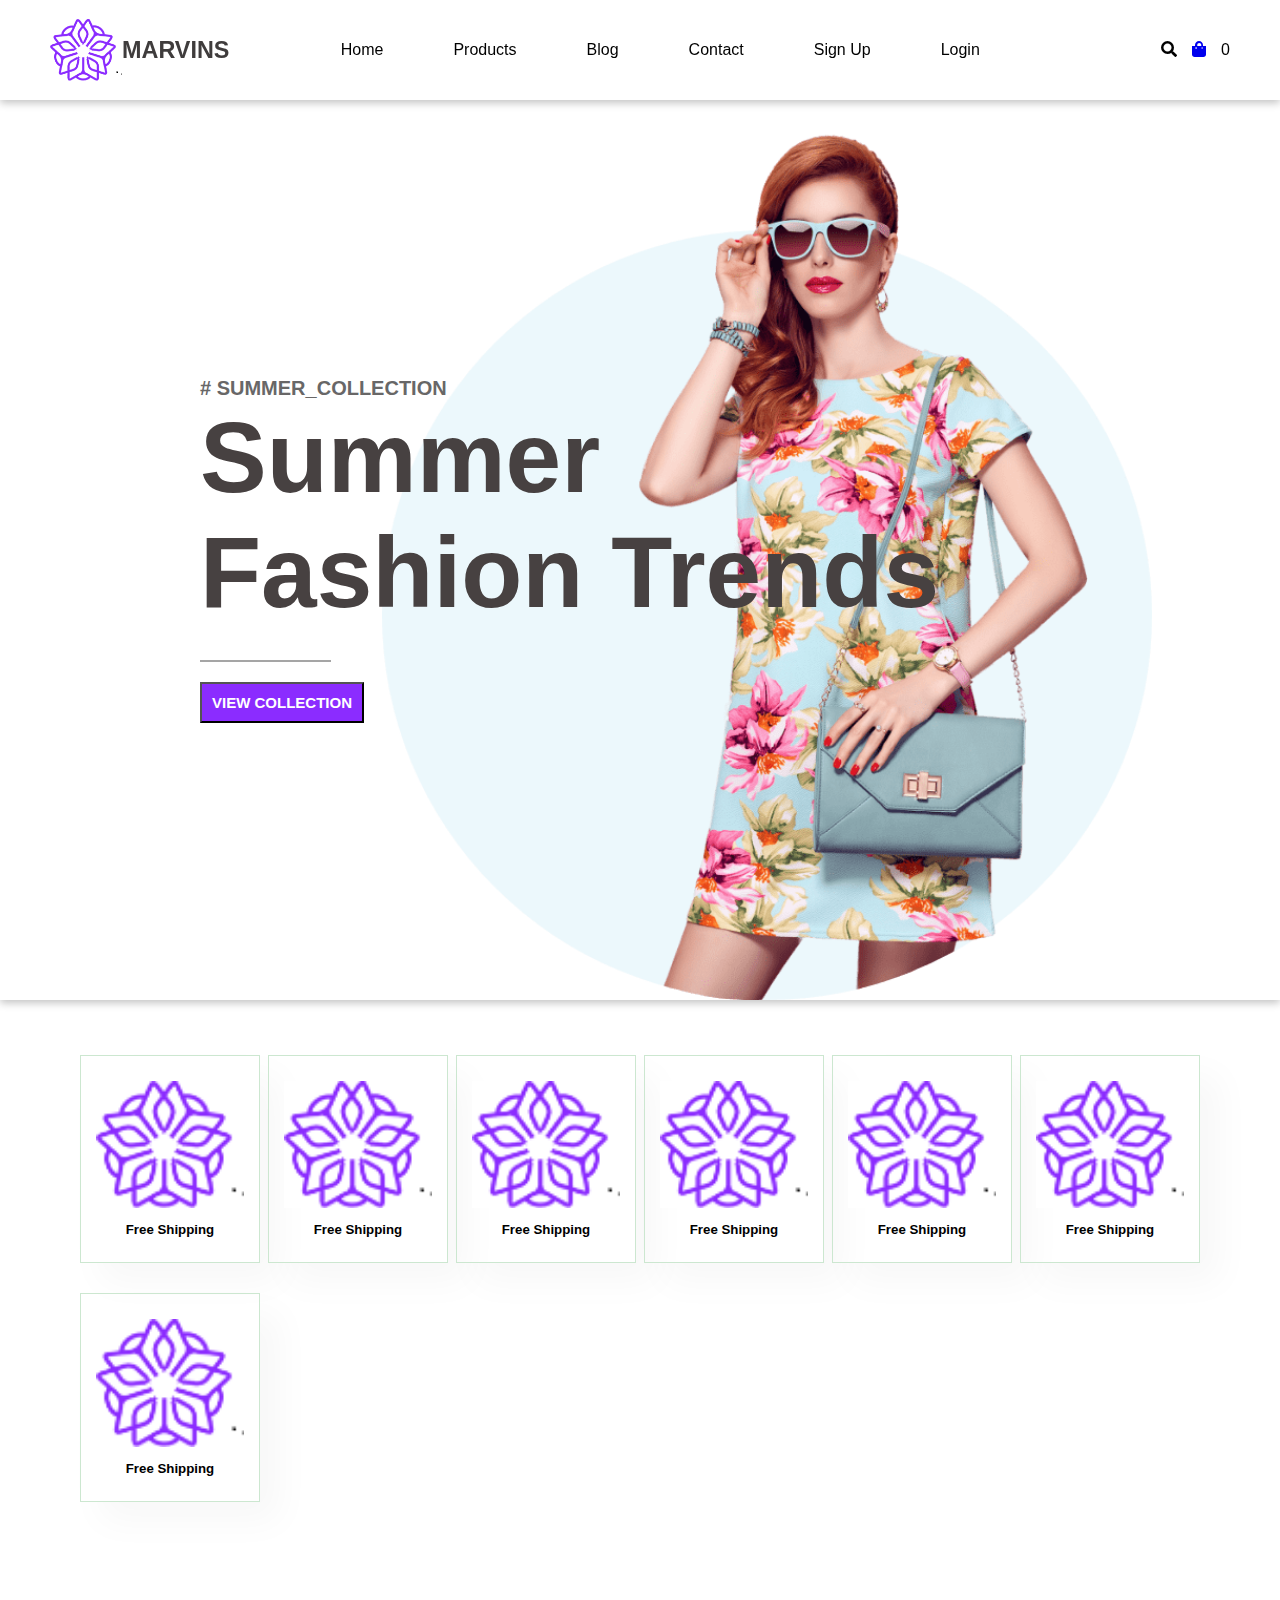
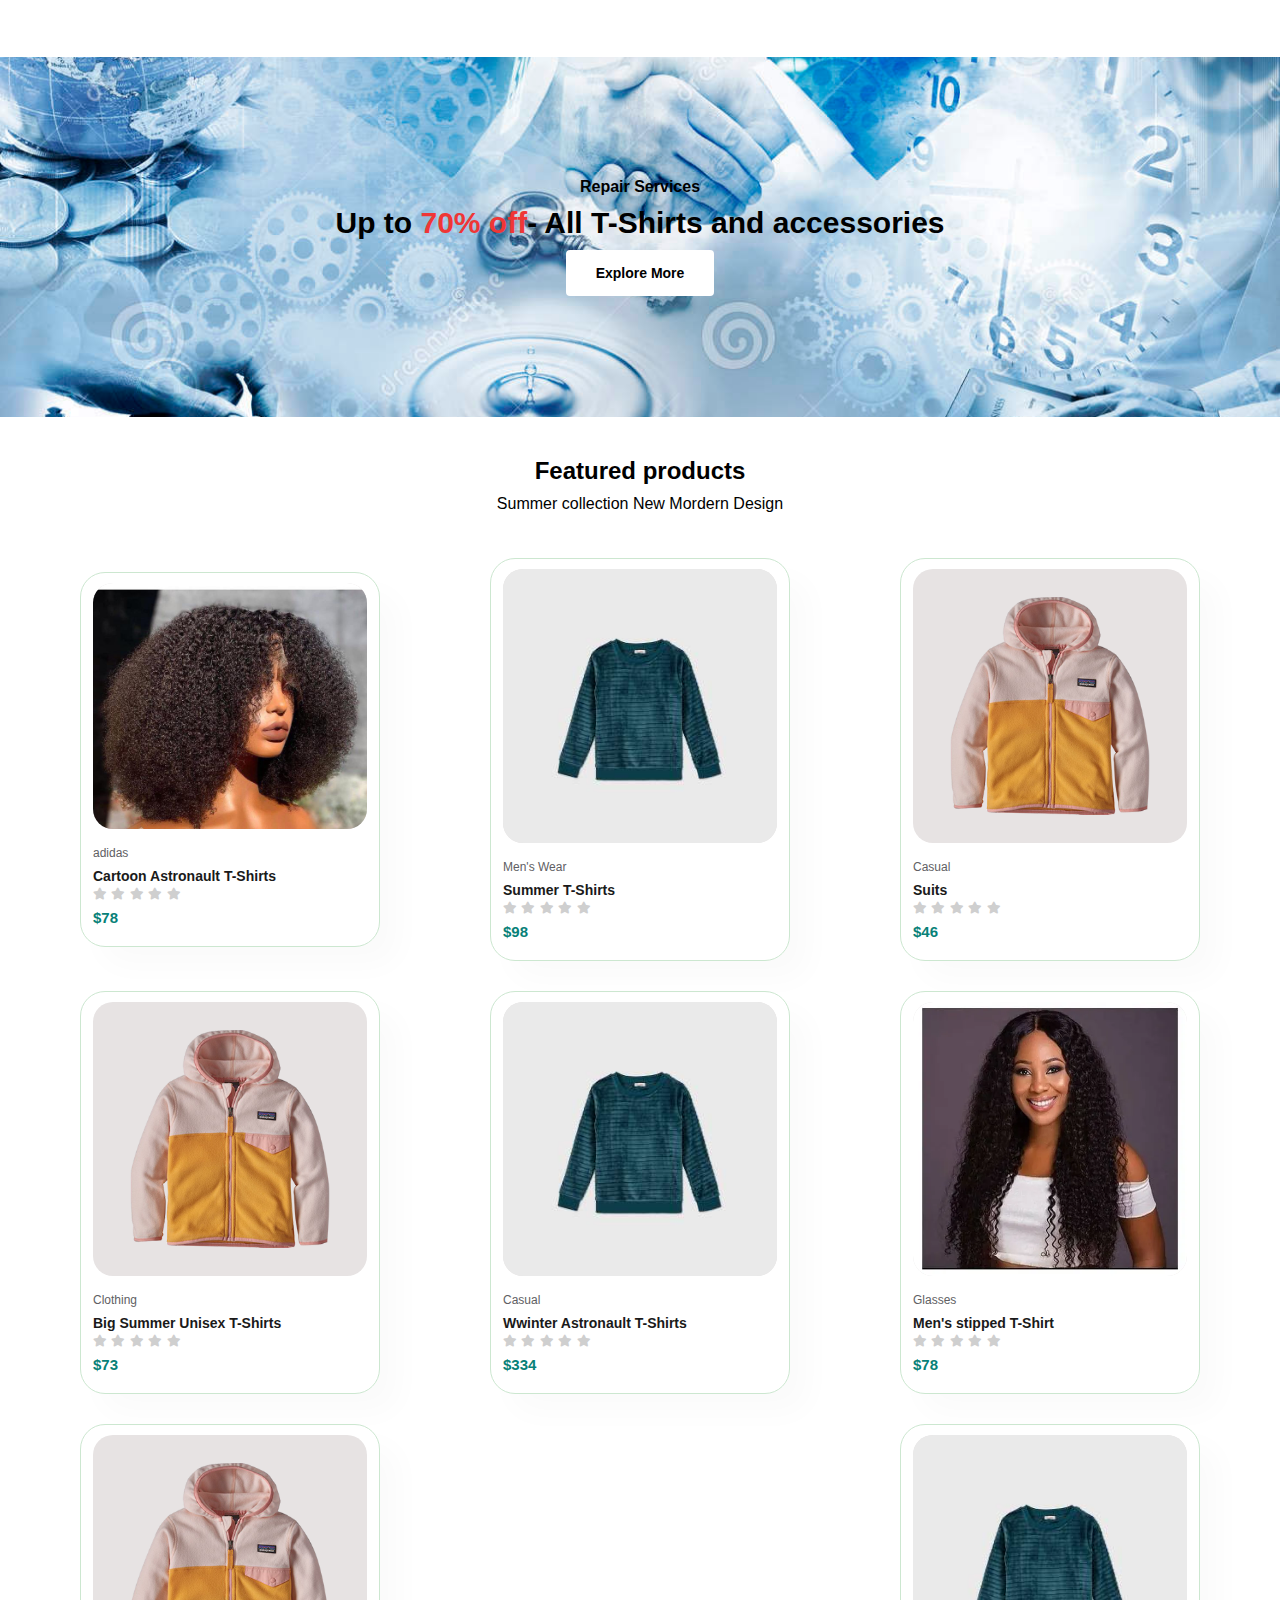
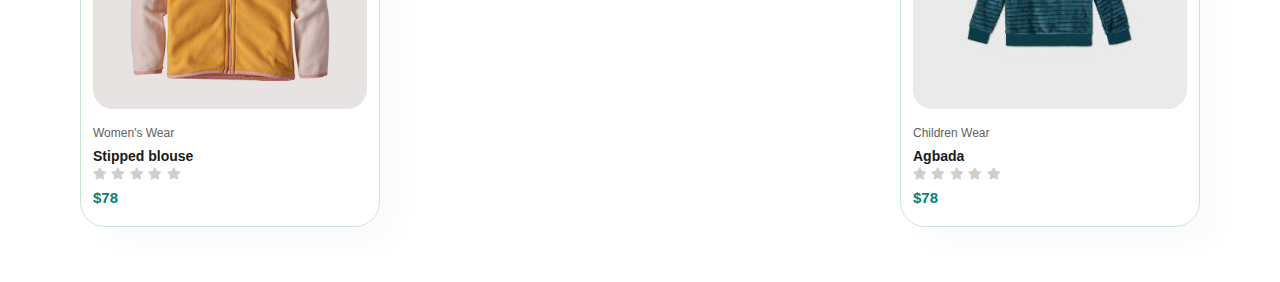
==== commit 71ef267c: "....." ====
--- a/index.html
+++ b/index.html
@@ -119,7 +119,7 @@
 
             <div class="pro-container">
                 <div class="pro">
-                    <img src="Images/cloth1.webp" alt="No Img found">
+                    <img src="Images/Bohemian-jerry-curls-hair-wig.jpg" alt="No Img found">
                     <div class="description">
                         <span>adidas</span>
                         <h5>Cartoon Astronault T-Shirts</h5>
@@ -130,7 +130,7 @@
                             <i class="fas fa-star"></i>
                             <i class="fas fa-star"></i>
                         </div>
-                        <h4>78</h4>
+                        <h4>$78</h4>
                     </div>
                    
                 </div>
@@ -147,7 +147,7 @@
                             <i class="fas fa-star"></i>
                             <i class="fas fa-star"></i>
                         </div>
-                        <h4>98</h4>
+                        <h4>$98</h4>
                     </div>
                    
                 </div>
@@ -163,7 +163,7 @@
                             <i class="fas fa-star"></i>
                             <i class="fas fa-star"></i>
                         </div>
-                        <h4>46</h4>
+                        <h4>$46</h4>
                     </div>
                    
                 </div>
@@ -179,7 +179,7 @@
                             <i class="fas fa-star"></i>
                             <i class="fas fa-star"></i>
                         </div>
-                        <h4>73</h4>
+                        <h4>$73</h4>
                     </div>
                    
                 </div>
@@ -195,12 +195,12 @@
                             <i class="fas fa-star"></i>
                             <i class="fas fa-star"></i>
                         </div>
-                        <h4>334</h4>
-                    </div>
-                   
-                </div>
-                <div class="pro">
-                    <img src="Images/cloth1.webp" alt="No Img found">
+                        <h4>$334</h4>
+                    </div>
+                   
+                </div>
+                <div class="pro">
+                    <img src="Images/pics3.webp" alt="No Img found">
                     <div class="description">
                         <span>Glasses</span>
                         <h5>Men's stipped T-Shirt</h5>
@@ -211,7 +211,7 @@
                             <i class="fas fa-star"></i>
                             <i class="fas fa-star"></i>
                         </div>
-                        <h4>78</h4>
+                        <h4>$78</h4>
                     </div>
                    
                 </div>
@@ -227,7 +227,7 @@
                             <i class="fas fa-star"></i>
                             <i class="fas fa-star"></i>
                         </div>
-                        <h4>78</h4>
+                        <h4>$78</h4>
                     </div>
                    
                 </div>
@@ -244,7 +244,7 @@
                             <i class="fas fa-star"></i>
                             <i class="fas fa-star"></i>
                         </div>
-                        <h4>78</h4>
+                        <h4>$78</h4>
                     </div>
                    
                 </div>
